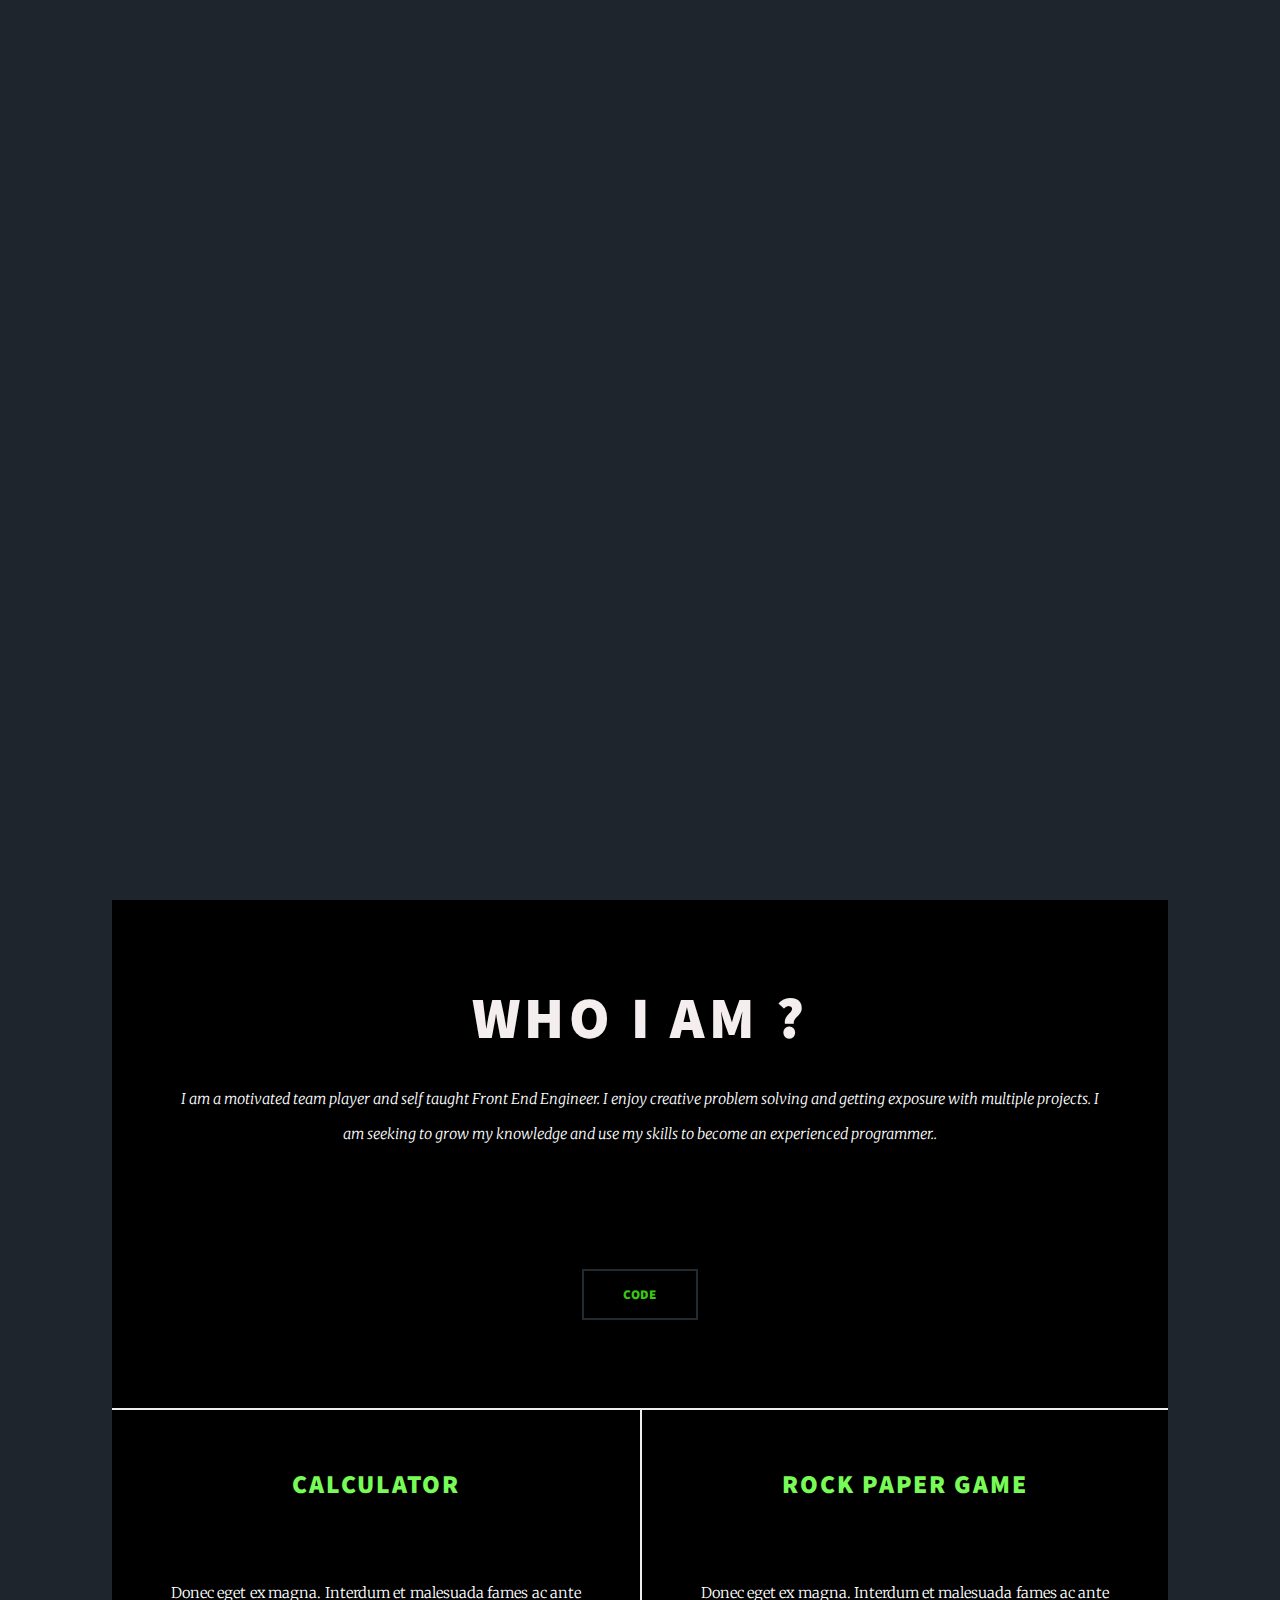
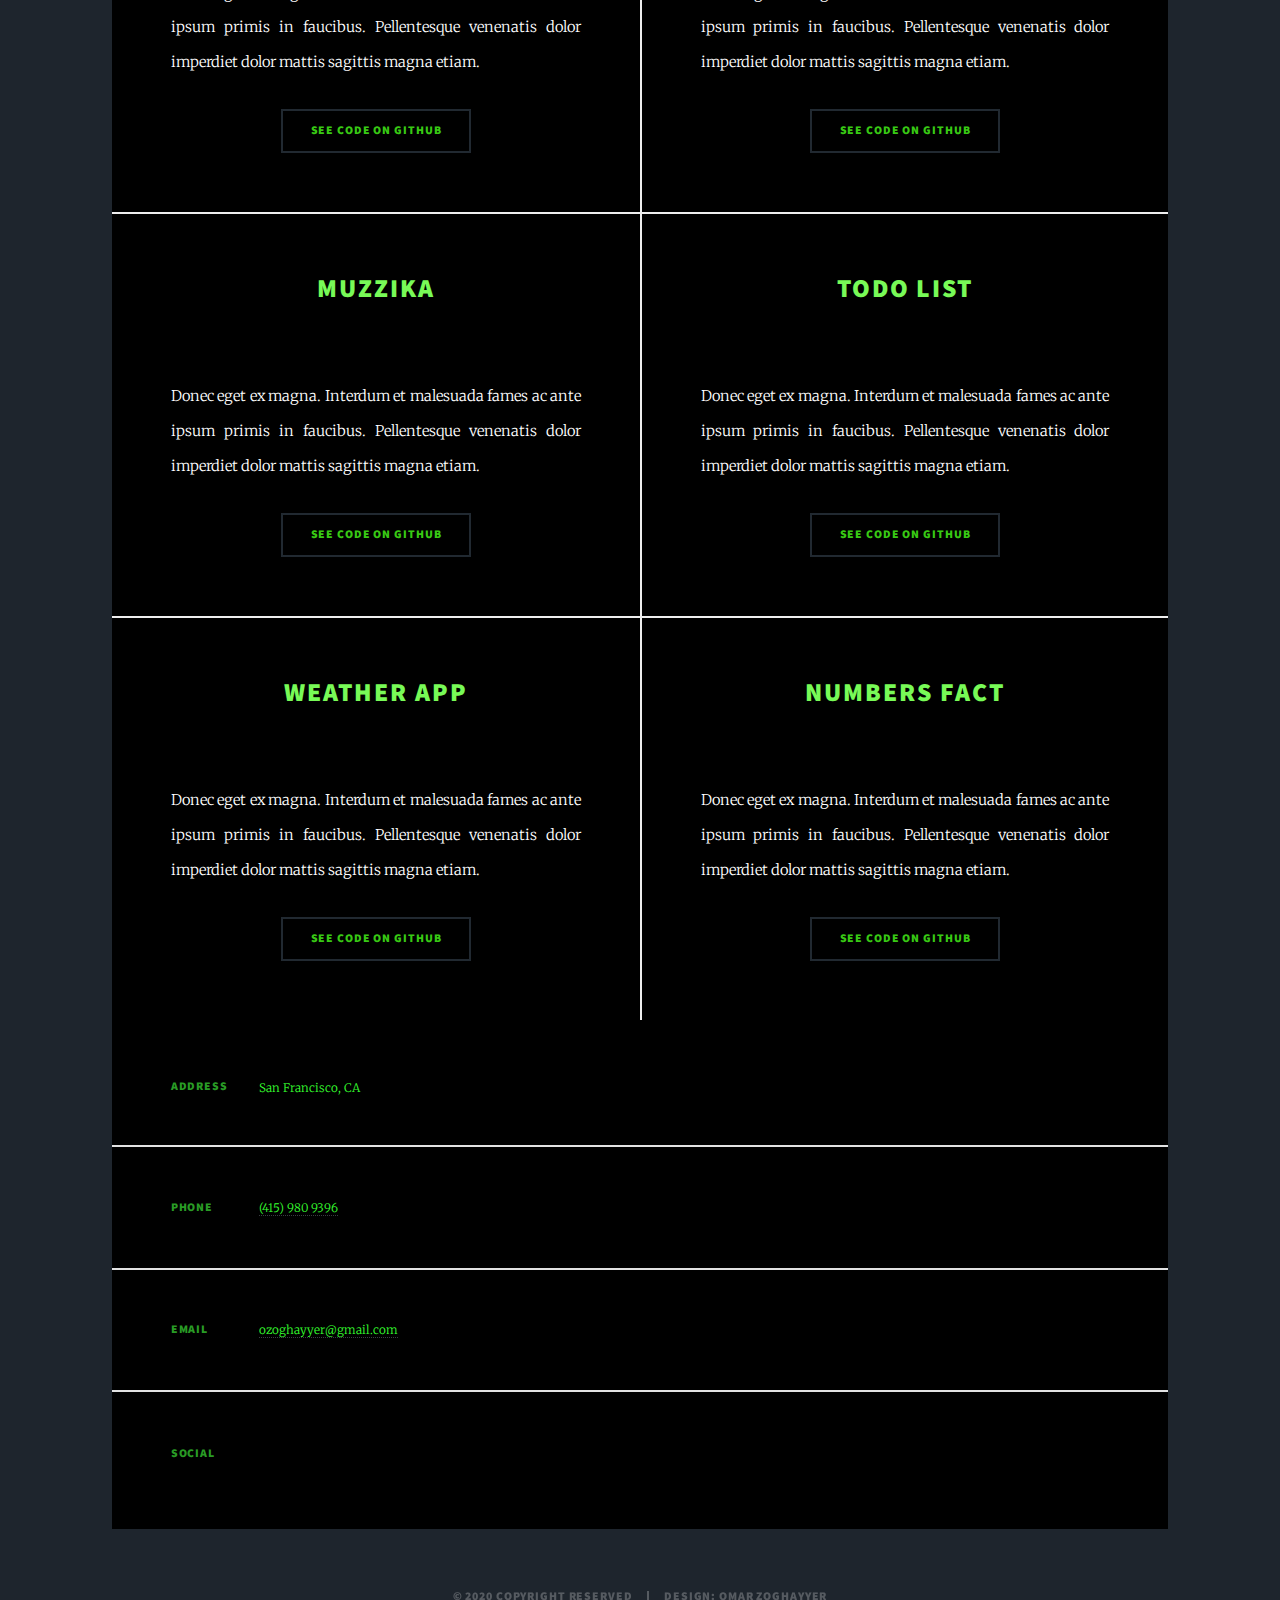
==== index.html @ c53616ee "added style to intro page" ====
<!DOCTYPE HTML>
<!--
	Massively by HTML5 UP
	html5up.net | @ajlkn
	Free for personal and commercial use under the CCA 3.0 license (html5up.net/license)
-->
<html>
	<head>
		<title> عمرالزغير | Omar Zoghayyer</title>
		<meta charset="utf-8" />
		<meta name="viewport" content="width=device-width, initial-scale=1, user-scalable=no" />
	    <link rel="icon" href="./images/algorithm.png">
		<link rel="stylesheet" href="assets/css/main.css" />
		<link rel="stylesheet" href="assets/css/header.css" />
		<noscript><link rel="stylesheet" href="assets/css/noscript.css" /></noscript>
	</head>
	<body class="is-preload">

		<!-- Wrapper -->
			<div id="wrapper" class="fade-in">

				<!-- Intro -->
					<div id="intro">
						<h1>OMAR<br /> ZOGHAYYER</h1>
						<code>
							<div>
							  <span id="blue">const</span>
							  <span id="orange">omar</span>:
							  <span id="orange">Array </span>&lt;
							  <span id="green">Ingredient</span>&gt;
							  <span id="blue">=</span> [
							</div>
							<div id="second">
							  <span id="red">ProblemSolver</span>,
							  <span id="red">Developer</span>,
							  <span id="red">React</span>,
							  <span id="red">Vue</span>,
							</div>
							<div id="third">
							  <span id="yellow">Food</span>,
							  <span id="yellow">Spices</span>, ...
							  <span id="red">new-technologies</span>,
							</div>
							<div>];</div>
						  </code>
						<!-- <p> Welcome to my portfolio</p> -->
						Scroll Down</p>
						<ul class="actions">
							<li><a href="#header" class="button icon solid solo fa-arrow-down scrolly">Continue</a></li>
						</ul>
					</div>

				<!-- Header -->
					<header id="header">
						<a href="/assets/resume.pdf" class="logo"><i class="fa fa-download"></i> Resume</a>
					</header>

				<!-- Nav -->
					<nav id="nav">
						<ul class="links">
							<li class="active"><a href="index.html">About Me</a></li>
							
						</ul>
						<ul class="icons">
							<li><a href="https://www.linkedin.com/in/omarjzoghayyer/" class="icon brands fa-linkedin"><span class="label">Instagram</span></a></li>
							<li><a href="https://github.com/omarzoghayyer" class="icon brands fa-github"><span class="label">GitHub</span></a></li>
							<li><a href="https://twitter.com/OHebron1" class="icon brands fa-twitter"><span class="label">Twitter</span></a></li>
						</ul>
					</nav>

				<!-- Main -->
					<div id="main">

						<!-- Featured Post -->
							<article class="post featured">
								<header class="major">
									<h2>Who I am ?</h2>
									<p>I am a motivated team player and self taught Front End Engineer. I enjoy creative problem solving and getting exposure with multiple projects. I am seeking to grow my knowledge and use my skills to become an experienced programmer..</p>
								</header>
								<a href="https://github.com/omarzoghayyer/coronavirus-map-api" class="image main"><img src="images/coronavirus-map.png" alt="" /></a>
								<ul class="actions special">
									<li><a href="https://github.com/omarzoghayyer/coronavirus-map-api" class="button large">Code</a></li>
								</ul>
							</article>

						<!-- Posts -->
							<section class="posts">
								<article>
									<header>
										<h2><a  class="title" href="https://github.com/omarzoghayyer/Calculator_Vue-cli">Calculator<br />
										</a></h2>
									</header>
									<a href="https://github.com/omarzoghayyer/Calculator_Vue-cli" class="image fit"><img src="images/calculator.png" alt="" /></a>
									<p>Donec eget ex magna. Interdum et malesuada fames ac ante ipsum primis in faucibus. Pellentesque venenatis dolor imperdiet dolor mattis sagittis magna etiam.</p>
									<ul class="actions special">
										<li><a href="https://github.com/omarzoghayyer/Calculator_Vue-cli" class="button">see code on github</a></li>
									</ul>
								</article>
								<article>
									<header>
										<h2><a class="title" href="https://github.com/omarzoghayyer/rock-paper-scissors"> Rock Paper Game<br />
											</a></h2>
									</header>
									<a href="https://github.com/omarzoghayyer/rock-paper-scissors" class="image fit"><img src="images/rock.png" alt="" /></a>
									<p>Donec eget ex magna. Interdum et malesuada fames ac ante ipsum primis in faucibus. Pellentesque venenatis dolor imperdiet dolor mattis sagittis magna etiam.</p>
									<ul class="actions special">
										<li><a href="https://github.com/omarzoghayyer/rock-paper-scissors" class="button">see code on github</a></li>
									</ul>
								</article>
								<article>
									<header>
										<h2><a class="title" href="https://github.com/omarzoghayyer/Muzzika">Muzzika<br />
										</a></h2>
									</header>
									<a href="https://github.com/omarzoghayyer/Muzzika" class="image fit"><img src="images/muzzika.png" alt="" /></a>
									<p>Donec eget ex magna. Interdum et malesuada fames ac ante ipsum primis in faucibus. Pellentesque venenatis dolor imperdiet dolor mattis sagittis magna etiam.</p>
									<ul class="actions special">
										<li><a href="https://github.com/omarzoghayyer/Muzzika" class="button">see code on github</a></li>
									</ul>
								</article>
								<article>
									<header>
										<h2><a  class="title" href="https://github.com/omarzoghayyer/to-do-List-react">Todo List<br />
										</a></h2>
									</header>
									<a href="https://github.com/omarzoghayyer/to-do-List-react" class="image fit"><img src="images/todo.png" alt="" /></a>
									<p>Donec eget ex magna. Interdum et malesuada fames ac ante ipsum primis in faucibus. Pellentesque venenatis dolor imperdiet dolor mattis sagittis magna etiam.</p>
									<ul class="actions special">
										<li><a href="https://github.com/omarzoghayyer/to-do-List-react" class="button">see code on github</a></li>
									</ul>
								</article>
								<article>
									<header>
										<h2><a  class="title" href="https://github.com/omarzoghayyer/weatherapp1">Weather App<br />
										</a></h2>
									</header>
									<a href="https://github.com/omarzoghayyer/weatherapp1" class="image fit"><img src="images/weather.png" alt="" /></a>
									<p>Donec eget ex magna. Interdum et malesuada fames ac ante ipsum primis in faucibus. Pellentesque venenatis dolor imperdiet dolor mattis sagittis magna etiam.</p>
									<ul class="actions special">
										<li><a href="https://github.com/omarzoghayyer/weatherapp1" class="button">see code on github</a></li>
									</ul>
								</article>
								<article>
									<header>
										<h2><a class="title" href="https://github.com/omarzoghayyer/NumberFacts-with-Fetch-Ajax">Numbers Fact<br />
										</a></h2>
									</header>
									<a href="https://github.com/omarzoghayyer/NumberFacts-with-Fetch-Ajax" class="image fit"><img src="images/number.png" alt="" /></a>
									<p>Donec eget ex magna. Interdum et malesuada fames ac ante ipsum primis in faucibus. Pellentesque venenatis dolor imperdiet dolor mattis sagittis magna etiam.</p>
									<ul class="actions special">
										<li><a href="https://github.com/omarzoghayyer/NumberFacts-with-Fetch-Ajax" class="button"> see code on github</a></li>
									</ul>
								</article>
							</section>

						

					</div>

				<!-- Footer -->
					<footer id="footer">
						
						<section class="split contact">
							<section class="alt">
								<h3>Address</h3>
								<p>San Francisco, CA</p>
							</section>
							<section>
								<h3>Phone</h3>
								<p><a href="#">(415) 980 9396</a></p>
							</section>
							<section >
								<h3>Email</h3>
								<p><a href="#">ozoghayyer@gmail.com</a></p>
							</section>
							<section>
								<h3>Social</h3>
								<ul class="icons alt">
									<li><a href="https://www.linkedin.com/in/omarjzoghayyer/" class="icon brands fa-linkedin"><span class="label">Instagram</span></a></li>
							<li><a href="https://github.com/omarzoghayyer" class="icon brands fa-github"><span class="label">GitHub</span></a></li>
							<li><a href="https://twitter.com/OHebron1" class="icon brands fa-twitter"><span class="label">Twitter</span></a></li>
								</ul>
							</section>
						</section>
					</footer>

				<!-- Copyright -->
					<div id="copyright">
						<ul><li>&copy; <year>2020</year> Copyright Reserved</li><li>Design: <a href="#header">Omar Zoghayyer</a></li></ul>
					</div>

			</div>

		<!-- Scripts -->
			<script src="assets/js/jquery.min.js"></script>
			<script src="assets/js/jquery.scrollex.min.js"></script>
			<script src="assets/js/jquery.scrolly.min.js"></script>
			<script src="assets/js/browser.min.js"></script>
			<script src="assets/js/breakpoints.min.js"></script>
			<script src="assets/js/util.js"></script>
			<script src="assets/js/main.js"></script>

	</body>
</html>
---- assets/css/main.css ----
@import url(fontawesome-all.min.css);
@import url("https://fonts.googleapis.com/css?family=Merriweather:300,700,300italic,700italic|Source+Sans+Pro:900");

/*
	Massively by HTML5 UP
	html5up.net | @ajlkn
	Free for personal and commercial use under the CCA 3.0 license (html5up.net/license)
*/

html, body, div, span, applet, object,
iframe, h1, h2, h3, h4, h5, h6, p, blockquote,
pre, a, abbr, acronym, address, big, cite,
code, del, dfn, em, img, ins, kbd, q, s, samp,
small, strike, strong, sub, sup, tt, var, b,
u, i, center, dl, dt, dd, ol, ul, li, fieldset,
form, label, legend, table, caption, tbody,
tfoot, thead, tr, th, td, article, aside,
canvas, details, embed, figure, figcaption,
footer, header, hgroup, menu, nav, output, ruby,
section, summary, time, mark, audio, video {
	margin: 0;
	padding: 0;
	border: 0;
	font-size: 100%;
	font: inherit;
	vertical-align: baseline;}

article, aside, details, figcaption, figure,
footer, header, hgroup, menu, nav, section {
	display: block;}

body {
	line-height: 1;
}

ol, ul {
	list-style: none;
}

blockquote, q {
	quotes: none;
}

	blockquote:before, blockquote:after, q:before, q:after {
		content: '';
		content: none;
	}

table {
	border-collapse: collapse;
	border-spacing: 0;
}


body {
	-webkit-text-size-adjust: none;
}

mark {
	background-color: transparent;
	color: inherit;
}

input::-moz-focus-inner {
	border: 0;
	padding: 0;
}

input, select, textarea {
	-moz-appearance: none;
	-webkit-appearance: none;
	-ms-appearance: none;
	appearance: none;
}

/* Basic */

	@-ms-viewport {
		width: device-width;
	}

	body {
		-ms-overflow-style: scrollbar;
	}

	@media screen and (max-width: 480px) {

		html, body {
			min-width: 320px;
		}

	}

	html {
		box-sizing: border-box;
	}

	*, *:before, *:after {
		box-sizing: inherit;
	}

	body {
		background-color: #1e252d;
	}

		body.is-preload *, body.is-preload *:before, body.is-preload *:after {
			-moz-animation: none !important;
			-webkit-animation: none !important;
			-ms-animation: none !important;
			animation: none !important;
			-moz-transition: none !important;
			-webkit-transition: none !important;
			-ms-transition: none !important;
			transition: none !important;
		}

/* Type */

	html {
		font-size: 16pt;
	}

		@media screen and (max-width: 1680px) {

			html {
				font-size: 12pt;
			}

		}

		@media screen and (max-width: 1280px) {

			html {
				font-size: 11pt;
			}

		}

		@media screen and (max-width: 360px) {

			html {
				font-size: 10pt;
			}

		}

	body {
		color: #0a0a0a;
	}

	body, input, select, textarea {
		font-family: "Merriweather", Georgia, serif;
		font-weight: 300;
		font-size: 1rem;
		line-height: 2.375;
	}

	a {
		-moz-transition: color 0.2s ease-in-out, background-color 0.2s ease-in-out, border-color 0.2s ease-in-out, box-shadow 0.2s ease-in-out;
		-webkit-transition: color 0.2s ease-in-out, background-color 0.2s ease-in-out, border-color 0.2s ease-in-out, box-shadow 0.2s ease-in-out;
		-ms-transition: color 0.2s ease-in-out, background-color 0.2s ease-in-out, border-color 0.2s ease-in-out, box-shadow 0.2s ease-in-out;
		transition: color 0.2s ease-in-out, background-color 0.2s ease-in-out, border-color 0.2s ease-in-out, box-shadow 0.2s ease-in-out;
		border-bottom: dotted 1px;
		text-decoration: none;
	}

		a:hover {
			border-bottom-color: transparent;
		}

	strong, b {
		font-weight: 600;
	}

	em, i {
		font-style: italic;
	}

	p {
		text-align: justify;
		margin: 0 0 2rem 0;
	}

	h1, h2, h3, h4, h5, h6 {
		font-family: "Source Sans Pro", Helvetica, sans-serif;
		font-weight: 900;
		line-height: 1.5;
		letter-spacing: 0.075em;
		text-transform: uppercase;
		margin: 0 0 1rem 0;
	}

		h1 a, h2 a, h3 a, h4 a, h5 a, h6 a {
			border-bottom: 0;
			color: inherit;
			text-decoration: none;
		}

	h1 {
		font-size: 4rem;
		line-height: 1.1;
		margin: 0 0 2rem 0;
	
	}

	h2 {
		font-size: 1.75rem;
		line-height: 1.3;
		margin: 0 0 1.5rem 0;
	}

	h3 {
		font-size: 1.25rem;
		margin: 0 0 1.5rem 0;
	}

	h4 {
		font-size: 1rem;
	}

	h5 {
		font-size: 0.9rem;
	}

	h6 {
		font-size: 0.8rem;
	}

	sub {
		font-size: 0.8rem;
		position: relative;
		top: 0.5rem;
	}

	sup {
		font-size: 0.8rem;
		position: relative;
		top: -0.5rem;
	}

	blockquote {
		border-left: solid 4px;
		font-style: italic;
		margin: 0 0 2rem 0;
		padding: 0.5rem 0 0.5rem 2rem;
	}

	code {
		border: solid 2px;
		font-family: "Courier New", monospace;
		font-size: 0.9rem;
		margin: 0 0.25rem;
		padding: 0.25rem 0.65rem;
	}

	pre {
		-webkit-overflow-scrolling: touch;
		font-family: "Courier New", monospace;
		font-size: 0.9rem;
		margin: 0 0 2rem 0;
	}

		pre code {
			display: block;
			line-height: 1.75;
			padding: 1rem 1.5rem;
			overflow-x: auto;
		}

	hr {
		border: 0;
		border-bottom: solid 2px;
		margin: 3rem 0;
	}

		hr.major {
			margin: 5rem 0;
		}

	.align-left {
		text-align: left;
	}

	.align-center {
		text-align: center;
	}

	.align-right {
		text-align: right;
	}

	input, select, textarea {
		color: #212931;
	}

	a {
		color: #212931;
		border-bottom-color: rgba(33, 41, 49, 0.5);
	}

		a:hover {
			border-bottom-color: transparent;
			color: #3cef18 !important;
		}

	strong, b {
		color: #212931;
	}

	h1, h2, h3, h4, h5, h6 {
		color: #212931;
	}

	blockquote {
		border-left-color: #745f5f;
	}

	code {
		background: rgba(220, 220, 220, 0.25);
		border-color: #eeeeee;
	}

	hr {
		border-bottom-color: #1f1c1c;
	}

/* Row */

	.row {
		display: flex;
		flex-wrap: wrap;
		box-sizing: border-box;
		align-items: stretch;
	}

		.row > * {
			box-sizing: border-box;
		}

		.row.gtr-uniform > * > :last-child {
			margin-bottom: 0;
		}

		.row.aln-left {
			justify-content: flex-start;
		}

		.row.aln-center {
			justify-content: center;
		}

		.row.aln-right {
			justify-content: flex-end;
		}

		.row.aln-top {
			align-items: flex-start;
		}

		.row.aln-middle {
			align-items: center;
		}

		.row.aln-bottom {
			align-items: flex-end;
		}

		.row > .imp {
			order: -1;
		}

		.row > .col-1 {
			width: 8.33333%;
		}

		.row > .off-1 {
			margin-left: 8.33333%;
		}

		.row > .col-2 {
			width: 16.66667%;
		}

		.row > .off-2 {
			margin-left: 16.66667%;
		}

		.row > .col-3 {
			width: 25%;
		}

		.row > .off-3 {
			margin-left: 25%;
		}

		.row > .col-4 {
			width: 33.33333%;
		}

		.row > .off-4 {
			margin-left: 33.33333%;
		}

		.row > .col-5 {
			width: 41.66667%;
		}

		.row > .off-5 {
			margin-left: 41.66667%;
		}

		.row > .col-6 {
			width: 50%;
		}

		.row > .off-6 {
			margin-left: 50%;
		}

		.row > .col-7 {
			width: 58.33333%;
		}

		.row > .off-7 {
			margin-left: 58.33333%;
		}

		.row > .col-8 {
			width: 66.66667%;
		}

		.row > .off-8 {
			margin-left: 66.66667%;
		}

		.row > .col-9 {
			width: 75%;
		}

		.row > .off-9 {
			margin-left: 75%;
		}

		.row > .col-10 {
			width: 83.33333%;
		}

		.row > .off-10 {
			margin-left: 83.33333%;
		}

		.row > .col-11 {
			width: 91.66667%;
		}

		.row > .off-11 {
			margin-left: 91.66667%;
		}

		.row > .col-12 {
			width: 100%;
		}

		.row > .off-12 {
			margin-left: 100%;
		}

		.row.gtr-0 {
			margin-top: 0;
			margin-left: 0rem;
		}

			.row.gtr-0 > * {
				padding: 0 0 0 0rem;
			}

			.row.gtr-0.gtr-uniform {
				margin-top: 0rem;
			}

				.row.gtr-0.gtr-uniform > * {
					padding-top: 0rem;
				}

		.row.gtr-25 {
			margin-top: 0;
			margin-left: -0.375rem;
		}

			.row.gtr-25 > * {
				padding: 0 0 0 0.375rem;
			}

			.row.gtr-25.gtr-uniform {
				margin-top: -0.375rem;
			}

				.row.gtr-25.gtr-uniform > * {
					padding-top: 0.375rem;
				}

		.row.gtr-50 {
			margin-top: 0;
			margin-left: -0.75rem;
		}

			.row.gtr-50 > * {
				padding: 0 0 0 0.75rem;
			}

			.row.gtr-50.gtr-uniform {
				margin-top: -0.75rem;
			}

				.row.gtr-50.gtr-uniform > * {
					padding-top: 0.75rem;
				}

		.row {
			margin-top: 0;
			margin-left: -1.5rem;
		}

			.row > * {
				padding: 0 0 0 1.5rem;
			}

			.row.gtr-uniform {
				margin-top: -1.5rem;
			}

				.row.gtr-uniform > * {
					padding-top: 1.5rem;
				}

		.row.gtr-150 {
			margin-top: 0;
			margin-left: -2.25rem;
		}

			.row.gtr-150 > * {
				padding: 0 0 0 2.25rem;
			}

			.row.gtr-150.gtr-uniform {
				margin-top: -2.25rem;
			}

				.row.gtr-150.gtr-uniform > * {
					padding-top: 2.25rem;
				}

		.row.gtr-200 {
			margin-top: 0;
			margin-left: -3rem;
		}

			.row.gtr-200 > * {
				padding: 0 0 0 3rem;
			}

			.row.gtr-200.gtr-uniform {
				margin-top: -3rem;
			}

				.row.gtr-200.gtr-uniform > * {
					padding-top: 3rem;
				}

		@media screen and (max-width: 1680px) {

			.row {
				display: flex;
				flex-wrap: wrap;
				box-sizing: border-box;
				align-items: stretch;
			}

				.row > * {
					box-sizing: border-box;
				}

				.row.gtr-uniform > * > :last-child {
					margin-bottom: 0;
				}

				.row.aln-left {
					justify-content: flex-start;
				}

				.row.aln-center {
					justify-content: center;
				}

				.row.aln-right {
					justify-content: flex-end;
				}

				.row.aln-top {
					align-items: flex-start;
				}

				.row.aln-middle {
					align-items: center;
				}

				.row.aln-bottom {
					align-items: flex-end;
				}

				.row > .imp-xlarge {
					order: -1;
				}

				.row > .col-1-xlarge {
					width: 8.33333%;
				}

				.row > .off-1-xlarge {
					margin-left: 8.33333%;
				}

				.row > .col-2-xlarge {
					width: 16.66667%;
				}

				.row > .off-2-xlarge {
					margin-left: 16.66667%;
				}

				.row > .col-3-xlarge {
					width: 25%;
				}

				.row > .off-3-xlarge {
					margin-left: 25%;
				}

				.row > .col-4-xlarge {
					width: 33.33333%;
				}

				.row > .off-4-xlarge {
					margin-left: 33.33333%;
				}

				.row > .col-5-xlarge {
					width: 41.66667%;
				}

				.row > .off-5-xlarge {
					margin-left: 41.66667%;
				}

				.row > .col-6-xlarge {
					width: 50%;
				}

				.row > .off-6-xlarge {
					margin-left: 50%;
				}

				.row > .col-7-xlarge {
					width: 58.33333%;
				}

				.row > .off-7-xlarge {
					margin-left: 58.33333%;
				}

				.row > .col-8-xlarge {
					width: 66.66667%;
				}

				.row > .off-8-xlarge {
					margin-left: 66.66667%;
				}

				.row > .col-9-xlarge {
					width: 75%;
				}

				.row > .off-9-xlarge {
					margin-left: 75%;
				}

				.row > .col-10-xlarge {
					width: 83.33333%;
				}

				.row > .off-10-xlarge {
					margin-left: 83.33333%;
				}

				.row > .col-11-xlarge {
					width: 91.66667%;
				}

				.row > .off-11-xlarge {
					margin-left: 91.66667%;
				}

				.row > .col-12-xlarge {
					width: 100%;
				}

				.row > .off-12-xlarge {
					margin-left: 100%;
				}

				.row.gtr-0 {
					margin-top: 0;
					margin-left: 0rem;
				}

					.row.gtr-0 > * {
						padding: 0 0 0 0rem;
					}

					.row.gtr-0.gtr-uniform {
						margin-top: 0rem;
					}

						.row.gtr-0.gtr-uniform > * {
							padding-top: 0rem;
						}

				.row.gtr-25 {
					margin-top: 0;
					margin-left: -0.375rem;
				}

					.row.gtr-25 > * {
						padding: 0 0 0 0.375rem;
					}

					.row.gtr-25.gtr-uniform {
						margin-top: -0.375rem;
					}

						.row.gtr-25.gtr-uniform > * {
							padding-top: 0.375rem;
						}

				.row.gtr-50 {
					margin-top: 0;
					margin-left: -0.75rem;
				}

					.row.gtr-50 > * {
						padding: 0 0 0 0.75rem;
					}

					.row.gtr-50.gtr-uniform {
						margin-top: -0.75rem;
					}

						.row.gtr-50.gtr-uniform > * {
							padding-top: 0.75rem;
						}

				.row {
					margin-top: 0;
					margin-left: -1.5rem;
				}

					.row > * {
						padding: 0 0 0 1.5rem;
					}

					.row.gtr-uniform {
						margin-top: -1.5rem;
					}

						.row.gtr-uniform > * {
							padding-top: 1.5rem;
						}

				.row.gtr-150 {
					margin-top: 0;
					margin-left: -2.25rem;
				}

					.row.gtr-150 > * {
						padding: 0 0 0 2.25rem;
					}

					.row.gtr-150.gtr-uniform {
						margin-top: -2.25rem;
					}

						.row.gtr-150.gtr-uniform > * {
							padding-top: 2.25rem;
						}

				.row.gtr-200 {
					margin-top: 0;
					margin-left: -3rem;
				}

					.row.gtr-200 > * {
						padding: 0 0 0 3rem;
					}

					.row.gtr-200.gtr-uniform {
						margin-top: -3rem;
					}

						.row.gtr-200.gtr-uniform > * {
							padding-top: 3rem;
						}

		}

		@media screen and (max-width: 1280px) {

			.row {
				display: flex;
				flex-wrap: wrap;
				box-sizing: border-box;
				align-items: stretch;
			}

				.row > * {
					box-sizing: border-box;
				}

				.row.gtr-uniform > * > :last-child {
					margin-bottom: 0;
				}

				.row.aln-left {
					justify-content: flex-start;
				}

				.row.aln-center {
					justify-content: center;
				}

				.row.aln-right {
					justify-content: flex-end;
				}

				.row.aln-top {
					align-items: flex-start;
				}

				.row.aln-middle {
					align-items: center;
				}

				.row.aln-bottom {
					align-items: flex-end;
				}

				.row > .imp-large {
					order: -1;
				}

				.row > .col-1-large {
					width: 8.33333%;
				}

				.row > .off-1-large {
					margin-left: 8.33333%;
				}

				.row > .col-2-large {
					width: 16.66667%;
				}

				.row > .off-2-large {
					margin-left: 16.66667%;
				}

				.row > .col-3-large {
					width: 25%;
				}

				.row > .off-3-large {
					margin-left: 25%;
				}

				.row > .col-4-large {
					width: 33.33333%;
				}

				.row > .off-4-large {
					margin-left: 33.33333%;
				}

				.row > .col-5-large {
					width: 41.66667%;
				}

				.row > .off-5-large {
					margin-left: 41.66667%;
				}

				.row > .col-6-large {
					width: 50%;
				}

				.row > .off-6-large {
					margin-left: 50%;
				}

				.row > .col-7-large {
					width: 58.33333%;
				}

				.row > .off-7-large {
					margin-left: 58.33333%;
				}

				.row > .col-8-large {
					width: 66.66667%;
				}

				.row > .off-8-large {
					margin-left: 66.66667%;
				}

				.row > .col-9-large {
					width: 75%;
				}

				.row > .off-9-large {
					margin-left: 75%;
				}

				.row > .col-10-large {
					width: 83.33333%;
				}

				.row > .off-10-large {
					margin-left: 83.33333%;
				}

				.row > .col-11-large {
					width: 91.66667%;
				}

				.row > .off-11-large {
					margin-left: 91.66667%;
				}

				.row > .col-12-large {
					width: 100%;
				}

				.row > .off-12-large {
					margin-left: 100%;
				}

				.row.gtr-0 {
					margin-top: 0;
					margin-left: 0rem;
				}

					.row.gtr-0 > * {
						padding: 0 0 0 0rem;
					}

					.row.gtr-0.gtr-uniform {
						margin-top: 0rem;
					}

						.row.gtr-0.gtr-uniform > * {
							padding-top: 0rem;
						}

				.row.gtr-25 {
					margin-top: 0;
					margin-left: -0.375rem;
				}

					.row.gtr-25 > * {
						padding: 0 0 0 0.375rem;
					}

					.row.gtr-25.gtr-uniform {
						margin-top: -0.375rem;
					}

						.row.gtr-25.gtr-uniform > * {
							padding-top: 0.375rem;
						}

				.row.gtr-50 {
					margin-top: 0;
					margin-left: -0.75rem;
				}

					.row.gtr-50 > * {
						padding: 0 0 0 0.75rem;
					}

					.row.gtr-50.gtr-uniform {
						margin-top: -0.75rem;
					}

						.row.gtr-50.gtr-uniform > * {
							padding-top: 0.75rem;
						}

				.row {
					margin-top: 0;
					margin-left: -1.5rem;
				}

					.row > * {
						padding: 0 0 0 1.5rem;
					}

					.row.gtr-uniform {
						margin-top: -1.5rem;
					}

						.row.gtr-uniform > * {
							padding-top: 1.5rem;
						}

				.row.gtr-150 {
					margin-top: 0;
					margin-left: -2.25rem;
				}

					.row.gtr-150 > * {
						padding: 0 0 0 2.25rem;
					}

					.row.gtr-150.gtr-uniform {
						margin-top: -2.25rem;
					}

						.row.gtr-150.gtr-uniform > * {
							padding-top: 2.25rem;
						}

				.row.gtr-200 {
					margin-top: 0;
					margin-left: -3rem;
				}

					.row.gtr-200 > * {
						padding: 0 0 0 3rem;
					}

					.row.gtr-200.gtr-uniform {
						margin-top: -3rem;
					}

						.row.gtr-200.gtr-uniform > * {
							padding-top: 3rem;
						}

		}

		@media screen and (max-width: 980px) {

			.row {
				display: flex;
				flex-wrap: wrap;
				box-sizing: border-box;
				align-items: stretch;
			}

				.row > * {
					box-sizing: border-box;
				}

				.row.gtr-uniform > * > :last-child {
					margin-bottom: 0;
				}

				.row.aln-left {
					justify-content: flex-start;
				}

				.row.aln-center {
					justify-content: center;
				}

				.row.aln-right {
					justify-content: flex-end;
				}

				.row.aln-top {
					align-items: flex-start;
				}

				.row.aln-middle {
					align-items: center;
				}

				.row.aln-bottom {
					align-items: flex-end;
				}

				.row > .imp-medium {
					order: -1;
				}

				.row > .col-1-medium {
					width: 8.33333%;
				}

				.row > .off-1-medium {
					margin-left: 8.33333%;
				}

				.row > .col-2-medium {
					width: 16.66667%;
				}

				.row > .off-2-medium {
					margin-left: 16.66667%;
				}

				.row > .col-3-medium {
					width: 25%;
				}

				.row > .off-3-medium {
					margin-left: 25%;
				}

				.row > .col-4-medium {
					width: 33.33333%;
				}

				.row > .off-4-medium {
					margin-left: 33.33333%;
				}

				.row > .col-5-medium {
					width: 41.66667%;
				}

				.row > .off-5-medium {
					margin-left: 41.66667%;
				}

				.row > .col-6-medium {
					width: 50%;
				}

				.row > .off-6-medium {
					margin-left: 50%;
				}

				.row > .col-7-medium {
					width: 58.33333%;
				}

				.row > .off-7-medium {
					margin-left: 58.33333%;
				}

				.row > .col-8-medium {
					width: 66.66667%;
				}

				.row > .off-8-medium {
					margin-left: 66.66667%;
				}

				.row > .col-9-medium {
					width: 75%;
				}

				.row > .off-9-medium {
					margin-left: 75%;
				}

				.row > .col-10-medium {
					width: 83.33333%;
				}

				.row > .off-10-medium {
					margin-left: 83.33333%;
				}

				.row > .col-11-medium {
					width: 91.66667%;
				}

				.row > .off-11-medium {
					margin-left: 91.66667%;
				}

				.row > .col-12-medium {
					width: 100%;
				}

				.row > .off-12-medium {
					margin-left: 100%;
				}

				.row.gtr-0 {
					margin-top: 0;
					margin-left: 0rem;
				}

					.row.gtr-0 > * {
						padding: 0 0 0 0rem;
					}

					.row.gtr-0.gtr-uniform {
						margin-top: 0rem;
					}

						.row.gtr-0.gtr-uniform > * {
							padding-top: 0rem;
						}

				.row.gtr-25 {
					margin-top: 0;
					margin-left: -0.375rem;
				}

					.row.gtr-25 > * {
						padding: 0 0 0 0.375rem;
					}

					.row.gtr-25.gtr-uniform {
						margin-top: -0.375rem;
					}

						.row.gtr-25.gtr-uniform > * {
							padding-top: 0.375rem;
						}

				.row.gtr-50 {
					margin-top: 0;
					margin-left: -0.75rem;
				}

					.row.gtr-50 > * {
						padding: 0 0 0 0.75rem;
					}

					.row.gtr-50.gtr-uniform {
						margin-top: -0.75rem;
					}

						.row.gtr-50.gtr-uniform > * {
							padding-top: 0.75rem;
						}

				.row {
					margin-top: 0;
					margin-left: -1.5rem;
				}

					.row > * {
						padding: 0 0 0 1.5rem;
					}

					.row.gtr-uniform {
						margin-top: -1.5rem;
					}

						.row.gtr-uniform > * {
							padding-top: 1.5rem;
						}

				.row.gtr-150 {
					margin-top: 0;
					margin-left: -2.25rem;
				}

					.row.gtr-150 > * {
						padding: 0 0 0 2.25rem;
					}

					.row.gtr-150.gtr-uniform {
						margin-top: -2.25rem;
					}

						.row.gtr-150.gtr-uniform > * {
							padding-top: 2.25rem;
						}

				.row.gtr-200 {
					margin-top: 0;
					margin-left: -3rem;
				}

					.row.gtr-200 > * {
						padding: 0 0 0 3rem;
					}

					.row.gtr-200.gtr-uniform {
						margin-top: -3rem;
					}

						.row.gtr-200.gtr-uniform > * {
							padding-top: 3rem;
						}

		}

		@media screen and (max-width: 736px) {

			.row {
				display: flex;
				flex-wrap: wrap;
				box-sizing: border-box;
				align-items: stretch;
			}

				.row > * {
					box-sizing: border-box;
				}

				.row.gtr-uniform > * > :last-child {
					margin-bottom: 0;
				}

				.row.aln-left {
					justify-content: flex-start;
				}

				.row.aln-center {
					justify-content: center;
				}

				.row.aln-right {
					justify-content: flex-end;
				}

				.row.aln-top {
					align-items: flex-start;
				}

				.row.aln-middle {
					align-items: center;
				}

				.row.aln-bottom {
					align-items: flex-end;
				}

				.row > .imp-small {
					order: -1;
				}

				.row > .col-1-small {
					width: 8.33333%;
				}

				.row > .off-1-small {
					margin-left: 8.33333%;
				}

				.row > .col-2-small {
					width: 16.66667%;
				}

				.row > .off-2-small {
					margin-left: 16.66667%;
				}

				.row > .col-3-small {
					width: 25%;
				}

				.row > .off-3-small {
					margin-left: 25%;
				}

				.row > .col-4-small {
					width: 33.33333%;
				}

				.row > .off-4-small {
					margin-left: 33.33333%;
				}

				.row > .col-5-small {
					width: 41.66667%;
				}

				.row > .off-5-small {
					margin-left: 41.66667%;
				}

				.row > .col-6-small {
					width: 50%;
				}

				.row > .off-6-small {
					margin-left: 50%;
				}

				.row > .col-7-small {
					width: 58.33333%;
				}

				.row > .off-7-small {
					margin-left: 58.33333%;
				}

				.row > .col-8-small {
					width: 66.66667%;
				}

				.row > .off-8-small {
					margin-left: 66.66667%;
				}

				.row > .col-9-small {
					width: 75%;
				}

				.row > .off-9-small {
					margin-left: 75%;
				}

				.row > .col-10-small {
					width: 83.33333%;
				}

				.row > .off-10-small {
					margin-left: 83.33333%;
				}

				.row > .col-11-small {
					width: 91.66667%;
				}

				.row > .off-11-small {
					margin-left: 91.66667%;
				}

				.row > .col-12-small {
					width: 100%;
				}

				.row > .off-12-small {
					margin-left: 100%;
				}

				.row.gtr-0 {
					margin-top: 0;
					margin-left: 0rem;
				}

					.row.gtr-0 > * {
						padding: 0 0 0 0rem;
					}

					.row.gtr-0.gtr-uniform {
						margin-top: 0rem;
					}

						.row.gtr-0.gtr-uniform > * {
							padding-top: 0rem;
						}

				.row.gtr-25 {
					margin-top: 0;
					margin-left: -0.375rem;
				}

					.row.gtr-25 > * {
						padding: 0 0 0 0.375rem;
					}

					.row.gtr-25.gtr-uniform {
						margin-top: -0.375rem;
					}

						.row.gtr-25.gtr-uniform > * {
							padding-top: 0.375rem;
						}

				.row.gtr-50 {
					margin-top: 0;
					margin-left: -0.75rem;
				}

					.row.gtr-50 > * {
						padding: 0 0 0 0.75rem;
					}

					.row.gtr-50.gtr-uniform {
						margin-top: -0.75rem;
					}

						.row.gtr-50.gtr-uniform > * {
							padding-top: 0.75rem;
						}

				.row {
					margin-top: 0;
					margin-left: -1.5rem;
				}

					.row > * {
						padding: 0 0 0 1.5rem;
					}

					.row.gtr-uniform {
						margin-top: -1.5rem;
					}

						.row.gtr-uniform > * {
							padding-top: 1.5rem;
						}

				.row.gtr-150 {
					margin-top: 0;
					margin-left: -2.25rem;
				}

					.row.gtr-150 > * {
						padding: 0 0 0 2.25rem;
					}

					.row.gtr-150.gtr-uniform {
						margin-top: -2.25rem;
					}

						.row.gtr-150.gtr-uniform > * {
							padding-top: 2.25rem;
						}

				.row.gtr-200 {
					margin-top: 0;
					margin-left: -3rem;
				}

					.row.gtr-200 > * {
						padding: 0 0 0 3rem;
					}

					.row.gtr-200.gtr-uniform {
						margin-top: -3rem;
					}

						.row.gtr-200.gtr-uniform > * {
							padding-top: 3rem;
						}

		}

		@media screen and (max-width: 480px) {

			.row {
				display: flex;
				flex-wrap: wrap;
				box-sizing: border-box;
				align-items: stretch;
			}

				.row > * {
					box-sizing: border-box;
				}

				.row.gtr-uniform > * > :last-child {
					margin-bottom: 0;
				}

				.row.aln-left {
					justify-content: flex-start;
				}

				.row.aln-center {
					justify-content: center;
				}

				.row.aln-right {
					justify-content: flex-end;
				}

				.row.aln-top {
					align-items: flex-start;
				}

				.row.aln-middle {
					align-items: center;
				}

				.row.aln-bottom {
					align-items: flex-end;
				}

				.row > .imp-xsmall {
					order: -1;
				}

				.row > .col-1-xsmall {
					width: 8.33333%;
				}

				.row > .off-1-xsmall {
					margin-left: 8.33333%;
				}

				.row > .col-2-xsmall {
					width: 16.66667%;
				}

				.row > .off-2-xsmall {
					margin-left: 16.66667%;
				}

				.row > .col-3-xsmall {
					width: 25%;
				}

				.row > .off-3-xsmall {
					margin-left: 25%;
				}

				.row > .col-4-xsmall {
					width: 33.33333%;
				}

				.row > .off-4-xsmall {
					margin-left: 33.33333%;
				}

				.row > .col-5-xsmall {
					width: 41.66667%;
				}

				.row > .off-5-xsmall {
					margin-left: 41.66667%;
				}

				.row > .col-6-xsmall {
					width: 50%;
				}

				.row > .off-6-xsmall {
					margin-left: 50%;
				}

				.row > .col-7-xsmall {
					width: 58.33333%;
				}

				.row > .off-7-xsmall {
					margin-left: 58.33333%;
				}

				.row > .col-8-xsmall {
					width: 66.66667%;
				}

				.row > .off-8-xsmall {
					margin-left: 66.66667%;
				}

				.row > .col-9-xsmall {
					width: 75%;
				}

				.row > .off-9-xsmall {
					margin-left: 75%;
				}

				.row > .col-10-xsmall {
					width: 83.33333%;
				}

				.row > .off-10-xsmall {
					margin-left: 83.33333%;
				}

				.row > .col-11-xsmall {
					width: 91.66667%;
				}

				.row > .off-11-xsmall {
					margin-left: 91.66667%;
				}

				.row > .col-12-xsmall {
					width: 100%;
				}

				.row > .off-12-xsmall {
					margin-left: 100%;
				}

				.row.gtr-0 {
					margin-top: 0;
					margin-left: 0rem;
				}

					.row.gtr-0 > * {
						padding: 0 0 0 0rem;
					}

					.row.gtr-0.gtr-uniform {
						margin-top: 0rem;
					}

						.row.gtr-0.gtr-uniform > * {
							padding-top: 0rem;
						}

				.row.gtr-25 {
					margin-top: 0;
					margin-left: -0.375rem;
				}

					.row.gtr-25 > * {
						padding: 0 0 0 0.375rem;
					}

					.row.gtr-25.gtr-uniform {
						margin-top: -0.375rem;
					}

						.row.gtr-25.gtr-uniform > * {
							padding-top: 0.375rem;
						}

				.row.gtr-50 {
					margin-top: 0;
					margin-left: -0.75rem;
				}

					.row.gtr-50 > * {
						padding: 0 0 0 0.75rem;
					}

					.row.gtr-50.gtr-uniform {
						margin-top: -0.75rem;
					}

						.row.gtr-50.gtr-uniform > * {
							padding-top: 0.75rem;
						}

				.row {
					margin-top: 0;
					margin-left: -1.5rem;
				}

					.row > * {
						padding: 0 0 0 1.5rem;
					}

					.row.gtr-uniform {
						margin-top: -1.5rem;
					}

						.row.gtr-uniform > * {
							padding-top: 1.5rem;
						}

				.row.gtr-150 {
					margin-top: 0;
					margin-left: -2.25rem;
				}

					.row.gtr-150 > * {
						padding: 0 0 0 2.25rem;
					}

					.row.gtr-150.gtr-uniform {
						margin-top: -2.25rem;
					}

						.row.gtr-150.gtr-uniform > * {
							padding-top: 2.25rem;
						}

				.row.gtr-200 {
					margin-top: 0;
					margin-left: -3rem;
				}

					.row.gtr-200 > * {
						padding: 0 0 0 3rem;
					}

					.row.gtr-200.gtr-uniform {
						margin-top: -3rem;
					}

						.row.gtr-200.gtr-uniform > * {
							padding-top: 3rem;
						}

		}

		@media screen and (max-width: 360px) {

			.row {
				display: flex;
				flex-wrap: wrap;
				box-sizing: border-box;
				align-items: stretch;
			}

				.row > * {
					box-sizing: border-box;
				}

				.row.gtr-uniform > * > :last-child {
					margin-bottom: 0;
				}

				.row.aln-left {
					justify-content: flex-start;
				}

				.row.aln-center {
					justify-content: center;
				}

				.row.aln-right {
					justify-content: flex-end;
				}

				.row.aln-top {
					align-items: flex-start;
				}

				.row.aln-middle {
					align-items: center;
				}

				.row.aln-bottom {
					align-items: flex-end;
				}

				.row > .imp-xxsmall {
					order: -1;
				}

				.row > .col-1-xxsmall {
					width: 8.33333%;
				}

				.row > .off-1-xxsmall {
					margin-left: 8.33333%;
				}

				.row > .col-2-xxsmall {
					width: 16.66667%;
				}

				.row > .off-2-xxsmall {
					margin-left: 16.66667%;
				}

				.row > .col-3-xxsmall {
					width: 25%;
				}

				.row > .off-3-xxsmall {
					margin-left: 25%;
				}

				.row > .col-4-xxsmall {
					width: 33.33333%;
				}

				.row > .off-4-xxsmall {
					margin-left: 33.33333%;
				}

				.row > .col-5-xxsmall {
					width: 41.66667%;
				}

				.row > .off-5-xxsmall {
					margin-left: 41.66667%;
				}

				.row > .col-6-xxsmall {
					width: 50%;
				}

				.row > .off-6-xxsmall {
					margin-left: 50%;
				}

				.row > .col-7-xxsmall {
					width: 58.33333%;
				}

				.row > .off-7-xxsmall {
					margin-left: 58.33333%;
				}

				.row > .col-8-xxsmall {
					width: 66.66667%;
				}

				.row > .off-8-xxsmall {
					margin-left: 66.66667%;
				}

				.row > .col-9-xxsmall {
					width: 75%;
				}

				.row > .off-9-xxsmall {
					margin-left: 75%;
				}

				.row > .col-10-xxsmall {
					width: 83.33333%;
				}

				.row > .off-10-xxsmall {
					margin-left: 83.33333%;
				}

				.row > .col-11-xxsmall {
					width: 91.66667%;
				}

				.row > .off-11-xxsmall {
					margin-left: 91.66667%;
				}

				.row > .col-12-xxsmall {
					width: 100%;
				}

				.row > .off-12-xxsmall {
					margin-left: 100%;
				}

				.row.gtr-0 {
					margin-top: 0;
					margin-left: 0rem;
				}

					.row.gtr-0 > * {
						padding: 0 0 0 0rem;
					}

					.row.gtr-0.gtr-uniform {
						margin-top: 0rem;
					}

						.row.gtr-0.gtr-uniform > * {
							padding-top: 0rem;
						}

				.row.gtr-25 {
					margin-top: 0;
					margin-left: -0.375rem;
				}

					.row.gtr-25 > * {
						padding: 0 0 0 0.375rem;
					}

					.row.gtr-25.gtr-uniform {
						margin-top: -0.375rem;
					}

						.row.gtr-25.gtr-uniform > * {
							padding-top: 0.375rem;
						}

				.row.gtr-50 {
					margin-top: 0;
					margin-left: -0.75rem;
				}

					.row.gtr-50 > * {
						padding: 0 0 0 0.75rem;
					}

					.row.gtr-50.gtr-uniform {
						margin-top: -0.75rem;
					}

						.row.gtr-50.gtr-uniform > * {
							padding-top: 0.75rem;
						}

				.row {
					margin-top: 0;
					margin-left: -1.5rem;
				}

					.row > * {
						padding: 0 0 0 1.5rem;
					}

					.row.gtr-uniform {
						margin-top: -1.5rem;
					}

						.row.gtr-uniform > * {
							padding-top: 1.5rem;
						}

				.row.gtr-150 {
					margin-top: 0;
					margin-left: -2.25rem;
				}

					.row.gtr-150 > * {
						padding: 0 0 0 2.25rem;
					}

					.row.gtr-150.gtr-uniform {
						margin-top: -2.25rem;
					}

						.row.gtr-150.gtr-uniform > * {
							padding-top: 2.25rem;
						}

				.row.gtr-200 {
					margin-top: 0;
					margin-left: -3rem;
				}

					.row.gtr-200 > * {
						padding: 0 0 0 3rem;
					}

					.row.gtr-200.gtr-uniform {
						margin-top: -3rem;
					}

						.row.gtr-200.gtr-uniform > * {
							padding-top: 3rem;
						}

		}

/* Box */

	.box {
		border: solid 2px;
		margin-bottom: 2rem;
		padding: 1.5rem;
	}

		.box > :last-child,
		.box > :last-child > :last-child,
		.box > :last-child > :last-child > :last-child {
			margin-bottom: 0;
		}

		.box.alt {
			border: 0;
			border-radius: 0;
			padding: 0;
		}

	.box {
		border-color: #252424;
	}

/* Button */

	input[type="submit"],
	input[type="reset"],
	input[type="button"],
	button,
	.button {
		-moz-appearance: none;
		-webkit-appearance: none;
		-ms-appearance: none;
		appearance: none;
		-moz-transition: background-color 0.2s ease-in-out, box-shadow 0.2s ease-in-out, color 0.2s ease-in-out;
		-webkit-transition: background-color 0.2s ease-in-out, box-shadow 0.2s ease-in-out, color 0.2s ease-in-out;
		-ms-transition: background-color 0.2s ease-in-out, box-shadow 0.2s ease-in-out, color 0.2s ease-in-out;
		transition: background-color 0.2s ease-in-out, box-shadow 0.2s ease-in-out, color 0.2s ease-in-out;
		border: 0;
		border-radius: 0;
		cursor: pointer;
		color: white;
		display: inline-block;
		font-family: "Source Sans Pro", Helvetica, sans-serif;
		font-size: 0.8rem;
		font-weight: 900;
		letter-spacing: 0.075em;
		height: 3rem;
		line-height: 3rem;
		padding: 0 2rem;
		text-align: center;
		text-decoration: none;
		text-transform: uppercase;
		white-space: nowrap;
	}

		input[type="submit"].icon:before,
		input[type="reset"].icon:before,
		input[type="button"].icon:before,
		button.icon:before,
		.button.icon:before {
			margin-right: 0.5rem;
		}

		input[type="submit"].icon.solo,
		input[type="reset"].icon.solo,
		input[type="button"].icon.solo,
		button.icon.solo,
		.button.icon.solo {
			position: relative;
			width: 4rem;
			height: 4rem;
			line-height: 4rem;
			border-radius: 4rem;
			text-indent: 4rem;
			overflow: hidden;
			padding: 0;
			white-space: nowrap;
		}

			input[type="submit"].icon.solo:before,
			input[type="reset"].icon.solo:before,
			input[type="button"].icon.solo:before,
			button.icon.solo:before,
			.button.icon.solo:before {
				position: absolute;
				display: block;
				top: 0;
				left: 0;
				width: inherit;
				height: inherit;
				line-height: inherit;
				font-size: 1.25rem;
				margin-right: 0;
				text-align: center;
				text-indent: 0;
			}

		input[type="submit"].fit,
		input[type="reset"].fit,
		input[type="button"].fit,
		button.fit,
		.button.fit {
			width: 100%;
		}
		.title{
			color: rgb(120, 250, 87);
		}

		input[type="submit"].small,
		input[type="reset"].small,
		input[type="button"].small,
		button.small,
		.button.small {
			font-size: 0.7rem;
			height: 2.5rem;
			line-height: 2.5rem;
			padding: 0 1.5rem;
		}

		input[type="submit"].large,
		input[type="reset"].large,
		input[type="button"].large,
		button.large,
		.button.large {
			font-size: 0.9rem;
			height: 3.5rem;
			color: rgb(7, 211, 34);
			line-height: 3.5rem;
			padding: 0 2.75rem;
		}

		@media screen and (max-width: 980px) {

			input[type="submit"],
			input[type="reset"],
			input[type="button"],
			button,
			.button {
				font-size: 0.9rem;
				height: 3.25rem;
				line-height: 3.25rem;
			}

				input[type="submit"].large,
				input[type="reset"].large,
				input[type="button"].large,
				button.large,
				.button.large {
					font-size: 1rem;
					height: 3.75rem;
					line-height: 3.75rem;
				}

		}

		input[type="submit"].disabled, input[type="submit"]:disabled,
		input[type="reset"].disabled,
		input[type="reset"]:disabled,
		input[type="button"].disabled,
		input[type="button"]:disabled,
		button.disabled,
		button:disabled,
		.button.disabled,
		.button:disabled {
			pointer-events: none;
			opacity: 0.25;
		}

	input[type="submit"],
	input[type="reset"],
	input[type="button"],
	button,
	.button {
		background-color: transparent;
		box-shadow: inset 0 0 0 2px #212931;
		color: #38c914 !important;
	}

		input[type="submit"]:hover,
		input[type="reset"]:hover,
		input[type="button"]:hover,
		button:hover,
		.button:hover {
			box-shadow: inset 0 0 0 2px #18bfef;
			color: #18bfef !important;
		}

		input[type="submit"].primary,
		input[type="reset"].primary,
		input[type="button"].primary,
		button.primary,
		.button.primary {
			background-color: #212931;
			box-shadow: none;
			color: #ffffff !important;
		}

			input[type="submit"].primary:hover,
			input[type="reset"].primary:hover,
			input[type="button"].primary:hover,
			button.primary:hover,
			.button.primary:hover {
				background-color: #18ef4e;
			}

/* Form */

	form {
		margin: 0 0 2rem 0;
	}

		form > :last-child {
			margin-bottom: 0;
		}

		form > .fields {
			display: -moz-flex;
			display: -webkit-flex;
			display: -ms-flex;
			display: flex;
			-moz-flex-wrap: wrap;
			-webkit-flex-wrap: wrap;
			-ms-flex-wrap: wrap;
			flex-wrap: wrap;
			width: calc(100% + 3rem);
			margin: -1.5rem 0 2rem -1.5rem;
		}

			form > .fields > .field {
				-moz-flex-grow: 0;
				-webkit-flex-grow: 0;
				-ms-flex-grow: 0;
				flex-grow: 0;
				-moz-flex-shrink: 0;
				-webkit-flex-shrink: 0;
				-ms-flex-shrink: 0;
				flex-shrink: 0;
				padding: 1.5rem 0 0 1.5rem;
				width: calc(100% - 1.5rem);
			}

				form > .fields > .field.half {
					width: calc(50% - 0.75rem);
				}

				form > .fields > .field.third {
					width: calc(100%/3 - 0.5rem);
				}

				form > .fields > .field.quarter {
					width: calc(25% - 0.375rem);
				}

		@media screen and (max-width: 480px) {

			form > .fields {
				width: calc(100% + 3rem);
				margin: -1.5rem 0 2rem -1.5rem;
			}

				form > .fields > .field {
					padding: 1.5rem 0 0 1.5rem;
					width: calc(100% - 1.5rem);
				}

					form > .fields > .field.half {
						width: calc(100% - 1.5rem);
					}

					form > .fields > .field.third {
						width: calc(100% - 1.5rem);
					}

					form > .fields > .field.quarter {
						width: calc(100% - 1.5rem);
					}

		}

	label {
		display: block;
		font-family: "Source Sans Pro", Helvetica, sans-serif;
		font-weight: 900;
		line-height: 1.5;
		letter-spacing: 0.075em;
		font-size: 0.8rem;
		text-transform: uppercase;
		margin: 0 0 0.75rem 0;
	}

		@media screen and (max-width: 980px) {

			label {
				font-size: 0.9rem;
			}

		}

	input[type="text"],
	input[type="password"],
	input[type="email"],
	select,
	textarea {
		-moz-appearance: none;
		-webkit-appearance: none;
		-ms-appearance: none;
		appearance: none;
		background: transparent;
		border-radius: 0;
		border: solid 2px;
		color: inherit;
		display: block;
		outline: 0;
		padding: 0 1rem;
		text-decoration: none;
		width: 100%;
	}

		input[type="text"]:invalid,
		input[type="password"]:invalid,
		input[type="email"]:invalid,
		select:invalid,
		textarea:invalid {
			box-shadow: none;
		}

	select {
		background-size: 1.25rem;
		background-repeat: no-repeat;
		background-position: calc(100% - 1rem) center;
		height: 3rem;
		padding-right: 3rem;
		text-overflow: ellipsis;
	}

		select:focus::-ms-value {
			background-color: transparent;
		}

		select::-ms-expand {
			display: none;
		}

	input[type="text"],
	input[type="password"],
	input[type="email"],
	select {
		height: 3rem;
	}

	textarea {
		padding: 0.75rem 1rem;
	}

	input[type="checkbox"],
	input[type="radio"] {
		-moz-appearance: none;
		-webkit-appearance: none;
		-ms-appearance: none;
		appearance: none;
		display: block;
		float: left;
		margin-right: -2rem;
		opacity: 0;
		width: 1rem;
		z-index: -1;
	}

		input[type="checkbox"] + label,
		input[type="radio"] + label {
			text-decoration: none;
			cursor: pointer;
			display: inline-block;
			font-size: 1rem;
			letter-spacing: 0;
			font-family: "Merriweather", Georgia, serif;
			text-transform: none;
			font-weight: 300;
			padding-left: 2.8rem;
			padding-right: 1rem;
			position: relative;
		}

			input[type="checkbox"] + label:before,
			input[type="radio"] + label:before {
				-moz-osx-font-smoothing: grayscale;
				-webkit-font-smoothing: antialiased;
				display: inline-block;
				font-style: normal;
				font-variant: normal;
				text-rendering: auto;
				line-height: 1;
				text-transform: none !important;
				font-family: 'Font Awesome 5 Free';
				font-weight: 900;
			}

			input[type="checkbox"] + label:before,
			input[type="radio"] + label:before {
				border-radius: 0;
				border: solid 2px;
				content: '';
				display: inline-block;
				font-size: 0.8rem;
				height: 1.8rem;
				left: 0;
				line-height: 1.65rem;
				position: absolute;
				text-align: center;
				top: -0.125rem;
				width: 1.8rem;
			}

		input[type="checkbox"]:checked + label:before,
		input[type="radio"]:checked + label:before {
			content: '\f00c';
		}

	input[type="checkbox"] + label:before {
		border-radius: 0;
	}

	input[type="radio"] + label:before {
		border-radius: 100%;
	}

	::-webkit-input-placeholder {
		opacity: 1.0;
	}

	:-moz-placeholder {
		opacity: 1.0;
	}

	::-moz-placeholder {
		opacity: 1.0;
	}

	:-ms-input-placeholder {
		opacity: 1.0;
	}

	label {
		color: #212931;
	}
	

	input[type="text"],
	input[type="password"],
	input[type="email"],
	select,
	textarea {
		border-color: #eeeeee;
	}

		input[type="text"]:focus,
		input[type="password"]:focus,
		input[type="email"]:focus,
		select:focus,
		textarea:focus {
			border-color: #18bfef;
		}

	select {
		background-image: url("data:image/svg+xml;charset=utf8,%3Csvg xmlns='http://www.w3.org/2000/svg' width='40' height='40' preserveAspectRatio='none' viewBox='0 0 40 40'%3E%3Cpath d='M9.4,12.3l10.4,10.4l10.4-10.4c0.2-0.2,0.5-0.4,0.9-0.4c0.3,0,0.6,0.1,0.9,0.4l3.3,3.3c0.2,0.2,0.4,0.5,0.4,0.9 c0,0.4-0.1,0.6-0.4,0.9L20.7,31.9c-0.2,0.2-0.5,0.4-0.9,0.4c-0.3,0-0.6-0.1-0.9-0.4L4.3,17.3c-0.2-0.2-0.4-0.5-0.4-0.9 c0-0.4,0.1-0.6,0.4-0.9l3.3-3.3c0.2-0.2,0.5-0.4,0.9-0.4S9.1,12.1,9.4,12.3z' fill='%23eeeeee' /%3E%3C/svg%3E");
	}

		select option {
			background-color: #ffffff;
			color: #212931;
		}

	.select-wrapper:before {
		color: #eeeeee;
	}

	input[type="checkbox"] + label,
	input[type="radio"] + label {
		color: #212931;
	}

		input[type="checkbox"] + label:before,
		input[type="radio"] + label:before {
			border-color: #eeeeee;
		}

	input[type="checkbox"]:checked + label:before,
	input[type="radio"]:checked + label:before {
		background-color: #212931;
		border-color: #212931;
		color: #ffffff;
	}

	input[type="checkbox"]:focus + label:before,
	input[type="radio"]:focus + label:before {
		border-color: #18bfef;
	}

	::-webkit-input-placeholder {
		color: #909498 !important;
	}

	:-moz-placeholder {
		color: #909498 !important;
	}

	::-moz-placeholder {
		color: #909498 !important;
	}

	:-ms-input-placeholder {
		color: #909498 !important;
	}

	.formerize-placeholder {
		color: #909498 !important;
	}

/* Icon */

	.icon {
		text-decoration: none;
		border-bottom: none;
		position: relative;
	}

		.icon:before {
			-moz-osx-font-smoothing: grayscale;
			-webkit-font-smoothing: antialiased;
			display: inline-block;
			font-style: normal;
			font-variant: normal;
			text-rendering: auto;
			line-height: 1;
			text-transform: none !important;
			font-family: 'Font Awesome 5 Free';
			font-weight: 400;
		}

		.icon > .label {
			display: none;
		}

		.icon:before {
			line-height: inherit;
		}

		.icon.solid:before {
			font-weight: 900;
		}

		.icon.brands:before {
			font-family: 'Font Awesome 5 Brands';
		}

/* Image */

	.image {
		border: 0;
		display: inline-block;
		position: relative;
	}

		.image img {
			display: block;
		}

		.image.left, .image.right {
			max-width: 40%;
		}

			.image.left img, .image.right img {
				width: 100%;
			}

		.image.left {
			float: left;
			margin: 0 2rem 2rem 0;
			top: 0.75rem;
		}

		.image.right {
			float: right;
			margin: 0 0 2rem 2rem;
			top: 0.75rem;
		}

		.image.fit {
			display: block;
			margin: 2.5rem 0;
			width: 100%;
		}

			.image.fit:first-child {
				margin-top: 0;
			}

			.image.fit img {
				width: 100%;
			}

		.image.main {
			display: block;
			margin: 4rem 0;
			width: 100%;
		}

			.image.main:first-child {
				margin-top: 0;
			}

			.image.main img {
				width: 100%;
			}

		@media screen and (max-width: 736px) {

			.image.fit {
				margin: 2rem 0;
			}

			.image.main {
				margin: 2rem 0;
			}

		}

	a.image {
		overflow: hidden;
	}

		a.image img {
			-moz-transition: -moz-transform 0.2s ease-out;
			-webkit-transition: -webkit-transform 0.2s ease-out;
			-ms-transition: -ms-transform 0.2s ease-out;
			transition: transform 0.2s ease-out;
		}

		a.image:hover img {
			-moz-transform: scale(1.05);
			-webkit-transform: scale(1.05);
			-ms-transform: scale(1.05);
			transform: scale(1.05);
		}

/* Actions */

	ul.actions {
		display: -moz-flex;
		display: -webkit-flex;
		display: -ms-flex;
		display: flex;
		cursor: default;
		list-style: none;
		margin-left: -1rem;
		padding-left: 0;
	}

		ul.actions li {
			padding: 0 0 0 1rem;
			vertical-align: middle;
		}

		ul.actions.special {
			-moz-justify-content: center;
			-webkit-justify-content: center;
			-ms-justify-content: center;
			justify-content: center;
			width: 100%;
			margin-left: 0;
		}

			ul.actions.special li:first-child {
				padding-left: 0;
			}

		ul.actions.stacked {
			-moz-flex-direction: column;
			-webkit-flex-direction: column;
			-ms-flex-direction: column;
			flex-direction: column;
			margin-left: 0;
		}

			ul.actions.stacked li {
				padding: 1.3rem 0 0 0;
			}

				ul.actions.stacked li:first-child {
					padding-top: 0;
				}

		ul.actions.fit {
			width: calc(100% + 1rem);
		}

			ul.actions.fit li {
				-moz-flex-grow: 1;
				-webkit-flex-grow: 1;
				-ms-flex-grow: 1;
				flex-grow: 1;
				-moz-flex-shrink: 1;
				-webkit-flex-shrink: 1;
				-ms-flex-shrink: 1;
				flex-shrink: 1;
				width: 100%;
			}

				ul.actions.fit li > * {
					width: 100%;
				}

			ul.actions.fit.stacked {
				width: 100%;
			}

		@media screen and (max-width: 480px) {

			ul.actions:not(.fixed) {
				-moz-flex-direction: column;
				-webkit-flex-direction: column;
				-ms-flex-direction: column;
				flex-direction: column;
				margin-left: 0;
				width: 100% !important;
			}

				ul.actions:not(.fixed) li {
					-moz-flex-grow: 1;
					-webkit-flex-grow: 1;
					-ms-flex-grow: 1;
					flex-grow: 1;
					-moz-flex-shrink: 1;
					-webkit-flex-shrink: 1;
					-ms-flex-shrink: 1;
					flex-shrink: 1;
					padding: 1rem 0 0 0;
					text-align: center;
					width: 100%;
				}

					ul.actions:not(.fixed) li > * {
						width: 100%;
					}

					ul.actions:not(.fixed) li:first-child {
						padding-top: 0;
					}

					ul.actions:not(.fixed) li input[type="submit"],
					ul.actions:not(.fixed) li input[type="reset"],
					ul.actions:not(.fixed) li input[type="button"],
					ul.actions:not(.fixed) li button,
					ul.actions:not(.fixed) li .button {
						width: 100%;
					}

						ul.actions:not(.fixed) li input[type="submit"].icon:before,
						ul.actions:not(.fixed) li input[type="reset"].icon:before,
						ul.actions:not(.fixed) li input[type="button"].icon:before,
						ul.actions:not(.fixed) li button.icon:before,
						ul.actions:not(.fixed) li .button.icon:before {
							margin-left: -0.5rem;
						}

		}

/* Icons */

	ul.icons {
		cursor: default;
		list-style: none;
		padding-left: 0;
	}

		ul.icons li {
			display: inline-block;
			padding: 0 0.5rem 0 0;
			vertical-align: middle;
		}

			ul.icons li:last-child {
				padding-right: 0;
			}

			ul.icons li .icon:before {
				width: 2.25rem;
				height: 2.25rem;
				line-height: 2.25rem;
				display: inline-block;
				text-align: center;
				color: rgb(8, 243, 8);
				border-radius: 100%;
				font-size: 1.25rem;
			}

		ul.icons.alt li .icon:before {
			-moz-transition: color 0.2s ease-in-out, background-color 0.2s ease-in-out, border-color 0.2s ease-in-out, box-shadow 0.2s ease-in-out;
			-webkit-transition: color 0.2s ease-in-out, background-color 0.2s ease-in-out, border-color 0.2s ease-in-out, box-shadow 0.2s ease-in-out;
			-ms-transition: color 0.2s ease-in-out, background-color 0.2s ease-in-out, border-color 0.2s ease-in-out, box-shadow 0.2s ease-in-out;
			transition: color 0.2s ease-in-out, background-color 0.2s ease-in-out, border-color 0.2s ease-in-out, box-shadow 0.2s ease-in-out;
			font-size: 1rem;
			color: rgb(72, 255, 0);
			background-color: #302f2f;
		}

/* List */

	ol {
		list-style: decimal;
		margin: 0 0 2rem 0;
		padding-left: 1.25rem;
	}

		ol li {
			padding-left: 0.25rem;
		}

	ul {
		list-style: disc;
		margin: 0 0 2rem 0;
		padding-left: 1rem;
	}

		ul li {
			padding-left: 0.5rem;
		}

		ul.divided {
			list-style: none;
			padding-left: 0;
		}

			ul.divided li {
				border-top: solid 1px;
				padding: 0.5rem 0;
			}

				ul.divided li:first-child {
					border-top: 0;
					padding-top: 0;
				}

	dl {
		margin: 0 0 2rem 0;
	}

		dl dt {
			display: block;
			font-weight: 600;
			margin: 0 0 1rem 0;
		}

		dl dd {
			margin-left: 2rem;
		}

	ul.divided li {
		border-top-color: #eeeeee;
	}

	ul.icons li a.icon:hover:before {
		color: #18bfef;
	}

	ul.icons.alt li .icon:before {
		box-shadow: inset 0 0 0 2px #eeeeee;
	}

	ul.icons.alt li a.icon:hover:before {
		box-shadow: inset 0 0 0 2px #18bfef;
	}

/* Section/Article */

	section.special, article.special {
		text-align: center;
	}

	header {
		cursor: default;
	}

		header > .date {
			display: block;
			font-size: 0.8rem;
			height: 1;
			margin: 0 0 1rem 0;
			position: relative;
		}

		header > p {
			font-style: italic;
		}

		header > h1 + p {
			font-size: 1.1rem;
			margin-top: -0.5rem;
			line-height: 2;
		}

		header > h2 + p {
			font-size: 1rem;
			margin-top: -0.75rem;
		}

		header > h3 + p {
			font-size: 0.9rem;
			margin-top: -0.75rem;
		}

		header > h4 + p {
			font-size: 0.8rem;
			margin-top: -0.75rem;
		}

		header.major {
			margin: 0 0 4rem 0;
			text-align: center;
		}

			header.major > :last-child {
				margin-bottom: 0;
			}

			header.major > p {
				margin-top: 0;
				text-align: center;
			}

			header.major > .date {
				font-size: 1rem;
				margin: 0 0 4rem 0;
			}

				header.major > .date:before, header.major > .date:after {
					content: '';
					display: block;
					position: absolute;
					top: 50%;
					width: calc(50% - 6rem);
					border-top: solid 2px;
				}

				header.major > .date:before {
					left: 0;
				}

				header.major > .date:after {
					right: 0;
				}

		@media screen and (max-width: 980px) {

			header br {
				display: none;
			}

		}

		@media screen and (max-width: 736px) {

			header.major {
				margin: 0 0 2rem 0;
			}

		}

	header.major .date:before, header.major .date:after {
		border-top-color: #eeeeee;
	}

/* Table */

	.table-wrapper {
		-webkit-overflow-scrolling: touch;
		overflow-x: auto;
	}

	table {
		margin: 0 0 2rem 0;
		width: 100%;
	}

		table tbody tr {
			border: solid 1px;
			border-left: 0;
			border-right: 0;
		}

		table td {
			padding: 0.75rem 0.75rem;
		}

		table th {
			font-family: "Source Sans Pro", Helvetica, sans-serif;
			font-size: 0.8rem;
			font-weight: 900;
			letter-spacing: 0.075em;
			line-height: 1.5;
			padding: 0 0.75rem 0.75rem 0.75rem;
			text-align: left;
			text-transform: uppercase;
		}

			@media screen and (max-width: 980px) {

				table th {
					font-size: 0.9rem;
				}

			}

		table thead {
			border-bottom: solid 2px;
		}

		table tfoot {
			border-top: solid 2px;
		}

		table.alt {
			border-collapse: separate;
		}

			table.alt tbody tr td {
				border: solid 1px;
				border-left-width: 0;
				border-top-width: 0;
			}

				table.alt tbody tr td:first-child {
					border-left-width: 1px;
				}

			table.alt tbody tr:first-child td {
				border-top-width: 1px;
			}

			table.alt thead {
				border-bottom: 0;
			}

			table.alt tfoot {
				border-top: 0;
			}

	table tbody tr {
		border-color: #eeeeee;
	}

		table tbody tr:nth-child(2n + 1) {
			background-color: rgba(220, 220, 220, 0.25);
		}

	table th {
		color: #212931;
	}

	table thead {
		border-bottom-color: #eeeeee;
	}

	table tfoot {
		border-top-color: #eeeeee;
	}

	table.alt tbody tr td {
		border-color: #eeeeee;
	}

/* Pagination */

	.pagination {
		display: -moz-inline-flex;
		display: -webkit-inline-flex;
		display: -ms-inline-flex;
		display: inline-flex;
		-moz-user-select: none;
		-webkit-user-select: none;
		-ms-user-select: none;
		user-select: none;
		cursor: default;
		list-style: none;
		margin: 0 0 2rem 2px;
		padding: 0;
	}

		.pagination a, .pagination span {
			-moz-transition: background-color 0.2s ease-in-out, border-color 0.2s ease-in-out, box-shadow 0.2s ease-in-out, color 0.2s ease-in-out;
			-webkit-transition: background-color 0.2s ease-in-out, border-color 0.2s ease-in-out, box-shadow 0.2s ease-in-out, color 0.2s ease-in-out;
			-ms-transition: background-color 0.2s ease-in-out, border-color 0.2s ease-in-out, box-shadow 0.2s ease-in-out, color 0.2s ease-in-out;
			transition: background-color 0.2s ease-in-out, border-color 0.2s ease-in-out, box-shadow 0.2s ease-in-out, color 0.2s ease-in-out;
			border: solid 2px;
			display: inline-block;
			font-family: "Source Sans Pro", Helvetica, sans-serif;
			font-size: 0.8rem;
			font-weight: 900;
			height: 3rem;
			letter-spacing: 0.075em;
			line-height: calc(3rem - 4px);
			margin-left: -2px;
			min-width: 3rem;
			position: relative;
			text-align: center;
			text-decoration: none;
			text-transform: uppercase;
		}

		.pagination .next, .pagination .previous {
			text-decoration: none;
			padding: 0 1.75rem;
		}

			.pagination .next:before, .pagination .previous:before {
				-moz-osx-font-smoothing: grayscale;
				-webkit-font-smoothing: antialiased;
				display: inline-block;
				font-style: normal;
				font-variant: normal;
				text-rendering: auto;
				line-height: 1;
				text-transform: none !important;
				font-family: 'Font Awesome 5 Free';
				font-weight: 900;
			}

			.pagination .next:before, .pagination .previous:before {
				display: inline-block;
				color: inherit !important;
				line-height: inherit;
			}

		.pagination .previous:before {
			content: '\f104';
			margin-right: 0.9375em;
		}

		.pagination .next:before {
			content: '\f105';
			float: right;
			margin-left: 0.9375em;
		}

		@media screen and (max-width: 980px) {

			.pagination a, .pagination span {
				font-size: 0.9rem;
			}

		}

		@media screen and (max-width: 480px) {

			.pagination .page, .pagination .extra {
				display: none;
			}

		}

	.pagination a, .pagination span {
		border-color: #f0e9e9;
	}

	.pagination a {
		color: #212931 !important;
	}

		.pagination a:hover {
			color: #18bfef !important;
			border-color: #18bfef;
			z-index: 1;
		}

			.pagination a:hover + a,
			.pagination a:hover + span {
				border-left-color: #18bfef;
			}

		.pagination a.active {
			background-color: #eeeeee;
		}

	.pagination span {
		color: #eeeeee;
	}

/* Wrapper */

	#wrapper {
		-moz-transition: opacity 0.5s ease;
		-webkit-transition: opacity 0.5s ease;
		-ms-transition: opacity 0.5s ease;
		transition: opacity 0.5s ease;
		position: relative;
		z-index: 1;
		overflow: hidden;
	}

		#wrapper > .bg {
			position: absolute;
			top: 0;
			left: 0;
			width: 100%;
			height: 100%;
			background-color: #212931;
			background-image: url("../../images/overlay.png"), linear-gradient(0deg, rgba(0, 0, 0, 0.1), rgba(0, 0, 0, 0.1)), url("../../images/backgroud.jpg");
			background-size: auto,								auto,														100% auto;
			background-position: center,								center,														top center;
			background-repeat: repeat,								no-repeat,													no-repeat;
			background-attachment: scroll,								scroll,														scroll;
			z-index: -1;
		}

			#wrapper > .bg.fixed {
				position: fixed;
				width: 100vw;
				height: 100vh;
			}

		#wrapper.fade-in:before {
			pointer-events: none;
			-moz-transition: opacity 1s ease-in-out;
			-webkit-transition: opacity 1s ease-in-out;
			-ms-transition: opacity 1s ease-in-out;
			transition: opacity 1s ease-in-out;
			-moz-transition-delay: 0.75s;
			-webkit-transition-delay: 0.75s;
			-ms-transition-delay: 0.75s;
			transition-delay: 0.75s;
			background: #1e252d;
			content: '';
			display: block;
			height: 100%;
			left: 0;
			opacity: 0;
			position: fixed;
			top: 0;
			width: 100%;
		}

		body.is-preload #wrapper.fade-in:before {
			opacity: 1;
		}

		@media screen and (orientation: portrait) {

			#wrapper > .bg {
				background-size: auto,								auto,														auto 175%;
			}

		}

/* Intro */

	#intro {
		color: #c2ad68;
		padding: 8rem 4rem 6rem 4rem ;
		-moz-align-items: center;
		-webkit-align-items: center;
		-ms-align-items: center;
		align-items: center;
		display: -moz-flex;
		display: -webkit-flex;
		display: -ms-flex;
		display: flex;
		-moz-flex-direction: column;
		-webkit-flex-direction: column;
		-ms-flex-direction: column;
		flex-direction: column;
		-moz-justify-content: -moz-flex-end;
		-webkit-justify-content: -webkit-flex-end;
		-ms-justify-content: -ms-flex-end;
		justify-content: flex-end;
		-moz-transition: opacity 1s ease, -moz-transform 1s ease;
		-webkit-transition: opacity 1s ease, -webkit-transform 1s ease;
		-ms-transition: opacity 1s ease, -ms-transform 1s ease;
		transition: opacity 1s ease, transform 1s ease;
		position: relative;
		cursor: default;
		text-align: center;
		z-index: 1;
		min-height: 100vh;
	}

		#intro input, #intro select, #intro textarea {
			color: #ffffff;
		}

		#intro a {
			color: #ffffff;
			border-bottom-color: rgba(255, 255, 255, 0.5);
		}

			#intro a:hover {
				border-bottom-color: transparent;
				color: #18bfef !important;
			}

		#intro strong, #intro b {
			color: #ffffff;
		}
		#intro h1{
			color:rgba(244, 247, 240, 0.699)

		}

		 #intro h2, #intro h3, #intro h4, #intro h5, #intro h6 {
			color: #ffffff;
		}

		#intro blockquote {
			border-left-color: #ffffff;
		}

		#intro code {
			background: rgba(255, 255, 255, 0.075);
			border-color: #ffffff;
		}

		#intro hr {
			border-bottom-color: #ffffff;
		}

		#intro input[type="submit"],
		#intro input[type="reset"],
		#intro input[type="button"],
		#intro button,
		#intro .button {
			background-color: transparent;
			box-shadow: inset 0 0 0 2px #ffffff;
			color: #ffffff !important;
		}

			#intro input[type="submit"]:hover,
			#intro input[type="reset"]:hover,
			#intro input[type="button"]:hover,
			#intro button:hover,
			#intro .button:hover {
				box-shadow: inset 0 0 0 2px #18bfef;
				color: #18bfef !important;
			}

			#intro input[type="submit"].primary,
			#intro input[type="reset"].primary,
			#intro input[type="button"].primary,
			#intro button.primary,
			#intro .button.primary {
				background-color: #ffffff;
				box-shadow: none;
				color: #1e252d !important;
			}

				#intro input[type="submit"].primary:hover,
				#intro input[type="reset"].primary:hover,
				#intro input[type="button"].primary:hover,
				#intro button.primary:hover,
				#intro .button.primary:hover {
					background-color: #18bfef;
				}

		#intro h1 {
			font-size: 5rem;
			line-height: 1;
		}

		#intro p {
			font-size: 1.25rem;
			font-style: italic;
			margin-top: -0.25rem;
			text-align: center;
		}

		#intro + #header {
			margin-top: -20rem;
		}

			#intro + #header .logo {
				-moz-transform: translateY(2rem);
				-webkit-transform: translateY(2rem);
				-ms-transform: translateY(2rem);
				transform: translateY(2rem);
				opacity: 0;
				visibility: hidden;
			}

		#intro.hidden {
			pointer-events: none;
			-moz-transform: translateY(2rem);
			-webkit-transform: translateY(2rem);
			-ms-transform: translateY(2rem);
			transform: translateY(2rem);
			-moz-transition: opacity 0.5s ease, -moz-transform 0.5s ease, visibility 0.5s;
			-webkit-transition: opacity 0.5s ease, -webkit-transform 0.5s ease, visibility 0.5s;
			-ms-transition: opacity 0.5s ease, -ms-transform 0.5s ease, visibility 0.5s;
			transition: opacity 0.5s ease, transform 0.5s ease, visibility 0.5s;
			opacity: 0;
			visibility: hidden;
		}

			#intro.hidden + #header .logo {
				-moz-transform: translateY(0);
				-webkit-transform: translateY(0);
				-ms-transform: translateY(0);
				transform: translateY(0);
				opacity: 1;
				visibility: visible;
			}

		body.is-preload #intro {
			-moz-transform: translateY(2rem);
			-webkit-transform: translateY(2rem);
			-ms-transform: translateY(2rem);
			transform: translateY(2rem);
			opacity: 0;
		}

			body.is-preload #intro:not(.hidden) + #header + #nav {
				-moz-transform: translateY(4rem);
				-webkit-transform: translateY(4rem);
				-ms-transform: translateY(4rem);
				transform: translateY(4rem);
				opacity: 0;
			}

		@media screen and (max-width: 980px) {

			#intro {
				padding: 4rem 4rem 2rem 4rem ;
				min-height: 90vh;
			}

				#intro p br {
					display: none;
				}

				#intro + #header {
					margin-top: -14rem;
				}

		}

		@media screen and (max-width: 736px) {

			#intro {
				padding: 3rem 2rem 1rem 2rem ;
				min-height: 80vh;
			}

				#intro h1 {
					font-size: 3.25rem;
					line-height: 1.1;
					margin-bottom: 1rem;
				}

				#intro p {
					font-size: 1rem;
					margin-top: 0rem;
				}

				#intro .actions {
					display: none;
				}

		}

/* Header */

	#header {
		color: #ffffff;
		-moz-align-items: center;
		-webkit-align-items: center;
		-ms-align-items: center;
		align-items: center;
		display: -moz-flex;
		display: -webkit-flex;
		display: -ms-flex;
		display: flex;
		-moz-flex-direction: column;
		-webkit-flex-direction: column;
		-ms-flex-direction: column;
		flex-direction: column;
		-moz-justify-content: -moz-flex-end;
		-webkit-justify-content: -webkit-flex-end;
		-ms-justify-content: -ms-flex-end;
		justify-content: flex-end;
		pointer-events: none;
		-moz-user-select: none;
		-webkit-user-select: none;
		-ms-user-select: none;
		user-select: none;
		height: 20rem;
		padding-bottom: 8rem;
		position: relative;
		text-align: center;
		z-index: 2;
	}

		#header input, #header select, #header textarea {
			color: #ffffff;
		}

		#header a {
			color: #ffffff;
			border-bottom-color: rgba(255, 255, 255, 0.5);
		}

			#header a:hover {
				border-bottom-color: transparent;
				color: #18bfef !important;
			}

		#header strong, #header b {
			color: #ffffff;
		}

		#header h1, #header h2, #header h3, #header h4, #header h5, #header h6 {
			color: #ffffff;
		}

		#header blockquote {
			border-left-color: #ffffff;
		}

		#header code {
			background: rgba(255, 255, 255, 0.075);
			border-color: #ffffff;
		}

		#header hr {
			border-bottom-color: #ffffff;
		}

		#header .logo {
			-moz-transition: border-color 0.2s ease-in-out, color 0.2s ease-in-out, opacity 0.5s ease, -moz-transform 0.5s ease, visibility 0.5s;
			-webkit-transition: border-color 0.2s ease-in-out, color 0.2s ease-in-out, opacity 0.5s ease, -webkit-transform 0.5s ease, visibility 0.5s;
			-ms-transition: border-color 0.2s ease-in-out, color 0.2s ease-in-out, opacity 0.5s ease, -ms-transform 0.5s ease, visibility 0.5s;
			transition: border-color 0.2s ease-in-out, color 0.2s ease-in-out, opacity 0.5s ease, transform 0.5s ease, visibility 0.5s;
			pointer-events: auto;
			border:none;
			border-width: 5px !important;
			font-family: "Source Sans Pro", Helvetica, sans-serif;
			font-size: 2.25rem;
			font-weight: 900;
			letter-spacing: 0.075em;
			line-height: 1;
			padding: 1rem 1.75rem;
			text-transform: uppercase;
			visibility: visible;
		}

			#header .logo:hover {
				border-color: #0bff03 !important;
				color: #18bfef !important;
			}

		@media screen and (max-width: 980px) {

			#header {
				height: 14rem;
				padding-bottom: 4rem;
			}

		}

		@media screen and (max-width: 736px) {

			#header {
				padding-bottom: 3rem;
			}

				#header .logo {
					font-size: 1.75rem;
					border-width: 3px !important;
				}

		}

/* Nav */

	#nav {
		color: #ffffff;
		display: -moz-flex;
		display: -webkit-flex;
		display: -ms-flex;
		display: flex;
		-moz-transition: -moz-transform 1s ease, opacity 1s ease;
		-webkit-transition: -webkit-transform 1s ease, opacity 1s ease;
		-ms-transition: -ms-transform 1s ease, opacity 1s ease;
		transition: transform 1s ease, opacity 1s ease;
		background: rgba(255, 255, 255, 0.175);
		height: 4rem;
		line-height: 4rem;
		margin: -4rem auto 0 auto;
		overflow: hidden;
		padding: 0 2rem 0 0;
		position: relative;
		width: calc(100% - 4rem);
		max-width: 72rem;
		z-index: 2;
	}

		#nav ul.divided li {
			border-top-color: #ffffff;
		}

		#nav ul.icons li a.icon:hover:before {
			color: #18bfef;
		}

		#nav ul.icons.alt li .icon:before {
			box-shadow: inset 0 0 0 2px #ffffff;
		}

		#nav ul.icons.alt li a.icon:hover:before {
			box-shadow: inset 0 0 0 2px #18bfef;
		}

		#nav input, #nav select, #nav textarea {
			color: #ffffff;
		}

		#nav a {
			color: #ffffff;
			border-bottom-color: rgba(255, 255, 255, 0.5);
		}

			#nav a:hover {
				border-bottom-color: transparent;
				color: #18bfef !important;
			}

		#nav strong, #nav b {
			color: #ffffff;
		}

		#nav h1, #nav h2, #nav h3, #nav h4, #nav h5, #nav h6 {
			color: #ffffff;
		}

		#nav blockquote {
			border-left-color: #ffffff;
		}

		#nav code {
			background: rgba(255, 255, 255, 0.075);
			border-color: #ffffff;
		}

		#nav hr {
			border-bottom-color: #ffffff;
		}

		#nav ul.links {
			display: -moz-flex;
			display: -webkit-flex;
			display: -ms-flex;
			display: flex;
			-moz-flex-grow: 1;
			-webkit-flex-grow: 1;
			-ms-flex-grow: 1;
			flex-grow: 1;
			-moz-flex-shrink: 1;
			-webkit-flex-shrink: 1;
			-ms-flex-shrink: 1;
			flex-shrink: 1;
			font-family: "Source Sans Pro", Helvetica, sans-serif;
			font-weight: 900;
			letter-spacing: 0.075em;
			list-style: none;
			margin-bottom: 0;
			padding-left: 0;
			text-transform: uppercase;
		}

			#nav ul.links li {
				display: block;
				padding-left: 0;
			}

				#nav ul.links li a {
					-moz-transition: background-color 0.2s ease-in-out, color 0.2s ease-in-out;
					-webkit-transition: background-color 0.2s ease-in-out, color 0.2s ease-in-out;
					-ms-transition: background-color 0.2s ease-in-out, color 0.2s ease-in-out;
					transition: background-color 0.2s ease-in-out, color 0.2s ease-in-out;
					display: block;
					font-size: 0.8rem;
					outline: none;
					padding: 0 2rem;
				}

					#nav ul.links li a:hover {
						color: inherit !important;
						background-color: rgba(255, 255, 255, 0.1);
					}

				#nav ul.links li.active {
					background-color: transparent;
				}

					#nav ul.links li.active a {
						color: #1e252d;
					}

						#nav ul.links li.active a:hover {
							color: #18ef71 !important;
						}

		#nav ul.icons {
			-moz-flex-grow: 0;
			-webkit-flex-grow: 0;
			-ms-flex-grow: 0;
			flex-grow: 0;
			-moz-flex-shrink: 0;
			-webkit-flex-shrink: 0;
			-ms-flex-shrink: 0;
			flex-shrink: 0;
			margin-bottom: 0;
		}

		@media screen and (max-width: 980px) {

			#nav {
				display: none;
			}

		}

/* Main */

	#main {
		background-color: rgb(0, 0, 0);
		position: relative;
		margin: 0 auto;
		color: white;
		width: calc(100% - 4rem);
		max-width: 72rem;
		z-index: 2;
	}

		#main > * {
			padding: 4rem 4rem 2rem 4rem ;
			border-top: solid 2px #eeeeee;
			margin: 0;
		}

			#main > *:first-child {
				border-top: 0;
			}

		#main > footer {
			text-align: center;
		}

		#main > .post {
			padding: 8rem 8rem 6rem 8rem ;
		}

			#main > .post header.major > .date {
				margin-top: -2rem;
			}

			#main > .post header.major > h1, #main > .post header.major h2 {
				font-size: 4rem;
				line-height: 1.1;
				color: rgb(245, 238, 238);
				margin: 0 0 2rem 0;
			}

			#main > .post.featured {
				text-align: center;
			}

			@media screen and (max-width: 1280px) {

				#main > .post {
					padding: 6rem 4rem 4rem 4rem ;
				}

			}

			@media screen and (max-width: 736px) {

				#main > .post {
					padding: 4rem 2rem 2rem 2rem ;
				}

					#main > .post header.major > .date {
						margin-top: -1rem;
						margin-bottom: 2rem;
					}

					#main > .post header.major > h1, #main > .post header.major h2 {
						font-size: 2.5rem;
						line-height: 1.2;
						margin: 0 0 1.5rem 0;
					}

			}

		#main > .posts {
			display: -moz-flex;
			display: -webkit-flex;
			display: -ms-flex;
			display: flex;
			-moz-flex-wrap: wrap;
			-webkit-flex-wrap: wrap;
			-ms-flex-wrap: wrap;
			flex-wrap: wrap;
			-moz-align-items: -moz-stretch;
			-webkit-align-items: -webkit-stretch;
			-ms-align-items: -ms-stretch;
			align-items: stretch;
			text-align: center;
			width: 100%;
			padding: 0;
		}

			#main > .posts > * {
				-moz-flex-shrink: 1;
				-webkit-flex-shrink: 1;
				-ms-flex-shrink: 1;
				flex-shrink: 1;
				-moz-flex-grow: 0;
				-webkit-flex-grow: 0;
				-ms-flex-grow: 0;
				flex-grow: 0;
			}

			#main > .posts > * {
				width: 50%;
			}

			#main > .posts > * {
				padding: 4rem;
				width: 50%;
			}

			#main > .posts > article {
				border-color: #eeeeee;
				border-left-width: 2px;
				border-style: solid;
				border-top-width: 2px;
				text-align: center;
			}

				#main > .posts > article > :last-child {
					margin-bottom: 0;
				}

				#main > .posts > article:nth-child(2n - 1) {
					border-left-width: 0;
				}

				#main > .posts > article:nth-child(-n + 2) {
					border-top-width: 0;
				}

			@media screen and (max-width: 980px) {

				#main > .posts > * {
					width: 50%;
				}

				#main > .posts > * {
					padding: 2.5rem;
					width: 50%;
				}

			}

			@media screen and (max-width: 736px) {

				#main > .posts > * {
					width: 100%;
				}

				#main > .posts > * {
					padding: 2rem;
					width: 100%;
				}

				#main > .posts > article:nth-child(2n - 1) {
					border-left-width: 2px;
				}

				#main > .posts > article:nth-child(-n + 2) {
					border-top-width: 2px;
				}

				#main > .posts > article:nth-child(n) {
					border-left-width: 0;
				}

				#main > .posts > article:nth-child(-n + 1) {
					border-top-width: 0;
				}

				#main > .posts > article .image {
					max-width: 25rem;
					margin-left: auto;
					margin-right: auto;
				}

			}

		@media screen and (max-width: 736px) {

			#main > * {
				padding: 2rem 2rem 0.1rem 2rem ;
			}

		}

		@media screen and (max-width: 480px) {

			#main {
				width: 100%;
			}

		}

/* Footer */

	#footer {
		color: #202122;
		display: -moz-flex;
		display: -webkit-flex;
		display: -ms-flex;
		display: flex;
		background-color: #f5f5f5;
		color: #151616;
		cursor: default;
		position: relative;
		margin: 0 auto;
		width: calc(100% - 4rem);
		max-width: 72rem;
		z-index: 2;
	}

		#footer input, #footer select, #footer textarea {
			color: #171718;
		}

		#footer a {
			color: rgb(54, 255, 47);
			border-bottom-color: rgba(113, 121, 129, 0.5);
		}

			#footer a:hover {
				border-bottom-color: transparent;
				color: #18ef4e !important;
			}

		#footer strong, #footer b {
			color: #1a1b1b;
		}

		#footer h1, #footer h2, #footer h3, #footer h4, #footer h5, #footer h6 {
			color: rgb(41, 155, 37);;
		}

		#footer blockquote {
			border-left-color: #413a3a;
		}

		#footer code {
			background: rgba(14, 13, 13, 0.5);
			border-color: #161515;
		}

		#footer hr {
			border-bottom-color: #e2e2e2;
		}

		#footer .box {
			border-color: #e2e2e2;
		}

		#footer input[type="submit"],
		#footer input[type="reset"],
		#footer input[type="button"],
		#footer button,
		#footer .button {
			background-color: transparent;
			box-shadow: inset 0 0 0 2px #0c0c0c;
			color: #1b0f0f !important;
		}

			#footer input[type="submit"]:hover,
			#footer input[type="reset"]:hover,
			#footer input[type="button"]:hover,
			#footer button:hover,
			#footer .button:hover {
				box-shadow: inset 0 0 0 2px #18bfef;
				color: #18bfef !important;
			}

			#footer input[type="submit"].primary,
			#footer input[type="reset"].primary,
			#footer input[type="button"].primary,
			#footer button.primary,
			#footer .button.primary {
				background-color: #717981;
				box-shadow: none;
				color: #f5f5f5 !important;
			}

				#footer input[type="submit"].primary:hover,
				#footer input[type="reset"].primary:hover,
				#footer input[type="button"].primary:hover,
				#footer button.primary:hover,
				#footer .button.primary:hover {
					background-color: #18bfef;
				}

		#footer label {
			color: #717981;
		}

		#footer input[type="text"],
		#footer input[type="password"],
		#footer input[type="email"],
		#footer select,
		#footer textarea {
			border-color: #e2e2e2;
		}

			#footer input[type="text"]:focus,
			#footer input[type="password"]:focus,
			#footer input[type="email"]:focus,
			#footer select:focus,
			#footer textarea:focus {
				border-color: #18bfef;
			}

		#footer select {
			background-image: url("data:image/svg+xml;charset=utf8,%3Csvg xmlns='http://www.w3.org/2000/svg' width='40' height='40' preserveAspectRatio='none' viewBox='0 0 40 40'%3E%3Cpath d='M9.4,12.3l10.4,10.4l10.4-10.4c0.2-0.2,0.5-0.4,0.9-0.4c0.3,0,0.6,0.1,0.9,0.4l3.3,3.3c0.2,0.2,0.4,0.5,0.4,0.9 c0,0.4-0.1,0.6-0.4,0.9L20.7,31.9c-0.2,0.2-0.5,0.4-0.9,0.4c-0.3,0-0.6-0.1-0.9-0.4L4.3,17.3c-0.2-0.2-0.4-0.5-0.4-0.9 c0-0.4,0.1-0.6,0.4-0.9l3.3-3.3c0.2-0.2,0.5-0.4,0.9-0.4S9.1,12.1,9.4,12.3z' fill='%23e2e2e2' /%3E%3C/svg%3E");
		}

			#footer select option {
				background-color: #f5f5f5;
				color: #717981;
			}

		#footer .select-wrapper:before {
			color: #e2e2e2;
		}

		#footer input[type="checkbox"] + label,
		#footer input[type="radio"] + label {
			color: #717981;
		}

			#footer input[type="checkbox"] + label:before,
			#footer input[type="radio"] + label:before {
				border-color: #e2e2e2;
			}

		#footer input[type="checkbox"]:checked + label:before,
		#footer input[type="radio"]:checked + label:before {
			background-color: #717981;
			border-color: #717981;
			color: #f5f5f5;
		}

		#footer input[type="checkbox"]:focus + label:before,
		#footer input[type="radio"]:focus + label:before {
			border-color: #18bfef;
		}

		#footer ::-webkit-input-placeholder {
			color: #b3b7bb !important;
		}

		#footer :-moz-placeholder {
			color: #b3b7bb !important;
		}

		#footer ::-moz-placeholder {
			color: #b3b7bb !important;
		}

		#footer :-ms-input-placeholder {
			color: #b3b7bb !important;
		}

		#footer .formerize-placeholder {
			color: #b3b7bb !important;
		}

		#footer ul.divided li {
			border-top-color: #e2e2e2;
		}

		#footer ul.icons li a.icon:hover:before {
			color: #18bfef;
		}

		#footer ul.icons.alt li .icon:before {
			box-shadow: inset 0 0 0 2px #e2e2e2;
		}

		#footer ul.icons.alt li a.icon:hover:before {
			box-shadow: inset 0 0 0 2px #18bfef;
		}

		#footer header.major .date:before, #footer header.major .date:after {
			border-top-color: #e2e2e2;
		}

		#footer table tbody tr {
			border-color: #e2e2e2;
		}

			#footer table tbody tr:nth-child(2n + 1) {
				background-color: rgba(220, 220, 220, 0.5);
			}

		#footer table th {
			color: #717981;
		}

		#footer table thead {
			border-bottom-color: #e2e2e2;
		}

		#footer table tfoot {
			border-top-color: #e2e2e2;
		}

		#footer table.alt tbody tr td {
			border-color: #e2e2e2;
		}

		#footer .pagination a, #footer .pagination span {
			border-color: #e2e2e2;
		}

		#footer .pagination a {
			color: #717981 !important;
		}

			#footer .pagination a:hover {
				color: #18bfef !important;
				border-color: #18bfef;
				z-index: 1;
			}

				#footer .pagination a:hover + a,
				#footer .pagination a:hover + span {
					border-left-color: #18bfef;
				}

			#footer .pagination a.active {
				background-color: #e2e2e2;
			}

		#footer .pagination span {
			color: #e2e2e2;
		}

		#footer > section {
			-moz-flex-basis: 50%;
			-webkit-flex-basis: 50%;
			-ms-flex-basis: 50%;
			flex-basis: 50%;
			-moz-flex-grow: 1;
			-webkit-flex-grow: 1;
			-ms-flex-grow: 1;
			flex-grow: 1;
			-moz-flex-shrink: 1;
			-webkit-flex-shrink: 1;
			-ms-flex-shrink: 1;
			flex-shrink: 1;
			padding: 4rem 4rem 2rem 4rem ;
			border-left: solid 2px #e2e2e2;
		}

			#footer > section:first-child {
				border-left: 0;
			}

			#footer > section.split {
				display: -moz-flex;
				display: -webkit-flex;
				display: -ms-flex;
				display: flex;
				-moz-flex-direction: column;
				-webkit-flex-direction: column;
				-ms-flex-direction: column;
				flex-direction: column;
				padding: 0;
			}

				#footer > section.split > section {
					padding: 3rem 4rem 1rem 4rem ;
					border-top: solid 2px #e2e2e2;
				}

					#footer > section.split > section:first-child {
						padding: 5rem 4rem 1rem 4rem ;
						border-top: 0;
					}

					#footer > section.split > section:last-child {
						padding: 3rem 4rem 3rem 4rem ;
					}

				#footer > section.split.contact > section {
					display: -moz-flex;
					display: -webkit-flex;
					display: -ms-flex;
					display: flex;
					background-color: black;
					color: rgb(54, 255, 47);
					-moz-align-items: center;
					-webkit-align-items: center;
					-ms-align-items: center;
					align-items: center;
					padding: 3.15rem 4rem;
				}

					#footer > section.split.contact > section > * {
						margin-bottom: 0;
					}

					#footer > section.split.contact > section > :first-child {
						-moz-flex-shrink: 0;
						-webkit-flex-shrink: 0;
						-ms-flex-shrink: 0;
						flex-shrink: 0;
						-moz-flex-grow: 0;
						-webkit-flex-grow: 0;
						-ms-flex-grow: 0;
						flex-grow: 0;
						width: 6rem;
					}

					#footer > section.split.contact > section > :last-child {
						-moz-flex-shrink: 1;
						-webkit-flex-shrink: 1;
						-ms-flex-shrink: 1;
						flex-shrink: 1;
						-moz-flex-grow: 1;
						-webkit-flex-grow: 1;
						-ms-flex-grow: 1;
						flex-grow: 1;
					}

					#footer > section.split.contact > section:first-child {
						padding: 4rem 4rem 3rem 4rem;
					}

					#footer > section.split.contact > section:last-child {
						padding: 3rem 4rem 4rem 4rem;
					}

					#footer > section.split.contact > section.alt {
						-moz-align-items: -moz-flex-start;
						-webkit-align-items: -webkit-flex-start;
						-ms-align-items: -ms-flex-start;
						align-items: flex-start;
					}

						#footer > section.split.contact > section.alt > :last-child {
							margin-top: -0.325rem;
						}

		#footer form label,
		#footer h3,
		#footer p {
			font-size: 0.8rem;
		}

		@media screen and (max-width: 980px) {

			#footer {
				display: block;
			}

				#footer > section {
					border-top: solid 2px #e2e2e2;
				}

					#footer > section:first-child {
						border-top: 0;
					}

					#footer > section.split > section {
						padding: 4rem 4rem 2rem 4rem ;
					}

						#footer > section.split > section:first-child {
							padding: 4rem 4rem 2rem 4rem ;
						}

						#footer > section.split > section:last-child {
							padding: 4rem 4rem 2rem 4rem ;
						}

					#footer > section.split.contact > section {
						padding: 4rem;
					}

						#footer > section.split.contact > section:first-child {
							padding: 4rem;
						}

						#footer > section.split.contact > section:last-child {
							padding: 4rem;
						}

				#footer form label,
				#footer h3,
				#footer p {
					font-size: 0.9rem;
				}

		}

		@media screen and (max-width: 736px) {

			#footer > section {
				padding: 2rem 2rem 0.1rem 2rem ;
			}

				#footer > section.split > section {
					padding: 2rem 2rem 0.1rem 2rem ;
				}

					#footer > section.split > section:first-child {
						padding: 2rem 2rem 0.1rem 2rem ;
					}

					#footer > section.split > section:last-child {
						padding: 2rem 2rem 0.1rem 2rem ;
					}

				#footer > section.split.contact > section {
					padding: 2rem;
				}

					#footer > section.split.contact > section:first-child {
						padding: 2rem;
					}

					#footer > section.split.contact > section:last-child {
						padding: 2rem;
					}

		}

		@media screen and (max-width: 480px) {

			#footer {
				width: 100%;
			}

		}

	#copyright {
		color: #ffffff;
		position: relative;
		color: rgba(255, 255, 255, 0.25);
		cursor: default;
		font-family: "Source Sans Pro", Helvetica, sans-serif;
		font-size: 0.8rem;
		font-weight: 900;
		letter-spacing: 0.075em;
		line-height: 1.5;
		text-align: center;
		text-transform: uppercase;
		margin: 4rem auto 8rem auto;
		width: calc(100% - 4rem);
		max-width: 72rem;
		z-index: 2;
	}

		#copyright input, #copyright select, #copyright textarea {
			color: #ffffff;
		}

		#copyright a {
			color: #ffffff;
			border-bottom-color: rgba(255, 255, 255, 0.5);
		}

			#copyright a:hover {
				border-bottom-color: transparent;
				color: #18bfef !important;
			}

		#copyright strong, #copyright b {
			color: #ffffff;
		}

		#copyright h1, #copyright h2, #copyright h3, #copyright h4, #copyright h5, #copyright h6 {
			color: #ffffff;
		}

		#copyright blockquote {
			border-left-color: #ffffff;
		}

		#copyright code {
			background: rgba(255, 255, 255, 0.075);
			border-color: #ffffff;
		}

		#copyright hr {
			border-bottom-color: #ffffff;
		}

		#copyright a {
			color: inherit;
			border-bottom-color: inherit;
		}

		#copyright ul {
			list-style: none;
			margin: 0;
			padding-left: 0;
		}

			#copyright ul li {
				border-left: solid 2px;
				display: inline-block;
				line-height: 1;
				margin-left: 1rem;
				padding-left: 1rem;
			}

				#copyright ul li:first-child {
					border-left: 0;
					margin-left: 0;
					padding-left: 0;
				}

		@media screen and (max-width: 1280px) {

			#copyright {
				margin: 4rem auto;
			}

		}

		@media screen and (max-width: 480px) {

			#copyright ul li {
				border-left: 0;
				margin: 1rem 0 0 0;
				padding-left: 0;
				display: block;
			}

				#copyright ul li:first-child {
					margin-top: 0;
				}

		}

/* Nav Panel */

	#navPanelToggle {
		text-decoration: none;
		-moz-transition: color 0.2s ease-in-out, background-color 0.2s ease-in-out, box-shadow 0.2s ease-in-out;
		-webkit-transition: color 0.2s ease-in-out, background-color 0.2s ease-in-out, box-shadow 0.2s ease-in-out;
		-ms-transition: color 0.2s ease-in-out, background-color 0.2s ease-in-out, box-shadow 0.2s ease-in-out;
		transition: color 0.2s ease-in-out, background-color 0.2s ease-in-out, box-shadow 0.2s ease-in-out;
		display: none;
		position: fixed;
		top: 0.75rem;
		right: 0.75rem;
		border: 0;
		background-color: black !important;
		color: #f11515;
		font-family: "Source Sans Pro", Helvetica, sans-serif;
		font-size: 0.9rem;
		font-weight: 900;
		letter-spacing: 0.075em;
		padding: 0.375rem 1.25rem;
		text-transform: uppercase;
		z-index: 10001;
	}

		#navPanelToggle:before {
			-moz-osx-font-smoothing: grayscale;
			-webkit-font-smoothing: antialiased;
			display: inline-block;
			font-style: normal;
			font-variant: normal;
			text-rendering: auto;
			line-height: 1;
			text-transform: none !important;
			font-family: 'Font Awesome 5 Free';
			font-weight: 900;
		}

		#navPanelToggle:before {
			content: '\f0c9';
			margin-right: 0.5rem;
		}

		#navPanelToggle.alt {
			background-color: rgb(50, 226, 94);
			box-shadow: 0 0.125rem 0.75rem 0 rgba(8, 8, 8, 0.25);
			color: #0a0a0a;
		}

			#navPanelToggle.alt:hover {
				background-color: #eaf3ea;
			}

		@media screen and (max-width: 980px) {

			#navPanelToggle {
				display: block;
			}

		}

		@media screen and (max-width: 736px) {

			#navPanelToggle {
				font-size: 0.8rem;
				padding: 0.25rem 1rem;
			}

		}

	#navPanel {
		-moz-transform: translateX(20rem);
		-webkit-transform: translateX(20rem);
		-ms-transform: translateX(20rem);
		transform: translateX(20rem);
		-moz-transition: -moz-transform 0.5s ease, box-shadow 0.5s ease, visibility 0.5s;
		-webkit-transition: -webkit-transform 0.5s ease, box-shadow 0.5s ease, visibility 0.5s;
		-ms-transition: -ms-transform 0.5s ease, box-shadow 0.5s ease, visibility 0.5s;
		transition: transform 0.5s ease, box-shadow 0.5s ease, visibility 0.5s;
		display: none;
		-webkit-overflow-scrolling: touch;
		background: #141414;
		box-shadow: none;
		color: #6de955 !important;
		height: 30%;
		max-width:40%;
		overflow-y: auto;
		padding: 3rem 2rem;
		position: fixed;
		right: 0;
		top: 0;
		visibility: hidden;
		width: 20rem;
		z-index: 10002;
	}

		#navPanel .links {
			list-style: none;
			padding-left: 0;
			
		}

			#navPanel .links li {
				border-top: solid 2px #eeeeee
			}

				#navPanel .links li a {
					border-bottom: 0;
					display: block;
					font-family: "Source Sans Pro", Helvetica, sans-serif;
					font-size: 0.9rem;
					font-size: 0.9rem;
					color: rgb(12, 235, 12);
					font-weight: 900;
					letter-spacing: 0.075em;
					padding: 0.75rem 0;
					text-transform: uppercase;
				}

				#navPanel .links li:first-child {
					border-top: 0;
					color: rgb(12, 235, 12);
					background-color: #1b1a1a;
					border-radius: 10px;
				}

		#navPanel .close {
			text-decoration: none;
			-moz-transition: color 0.2s ease-in-out;
			-webkit-transition: color 0.2s ease-in-out;
			-ms-transition: color 0.2s ease-in-out;
			transition: color 0.2s ease-in-out;
			-webkit-tap-highlight-color: rgba(0, 0, 0, 0);
			border: 0;
			color: #909498;
			cursor: pointer;
			display: block;
			height: 3.25rem;
			line-height: 3.25rem;
			padding-right: 1.25rem;
			position: absolute;
			right: 0;
			text-align: right;
			top: 0;
			/* vertical-align: middle; */
			width: 7rem;
		}

			#navPanel .close:before {
				-moz-osx-font-smoothing: grayscale;
				-webkit-font-smoothing: antialiased;
				display: inline-block;
				font-style: normal;
				font-variant: normal;
				text-rendering: auto;
				color: #33ee81;
				line-height: 1;
				text-transform: none !important;
				font-family: 'Font Awesome 5 Free';
				font-weight: 900;
			}

			#navPanel .close:before {
				content: '\f00d';
				font-size: 1.25rem;
			}

			#navPanel .close:hover {
				color: #212931;
			}

			@media screen and (max-width: 736px) {

				#navPanel .close {
					height: 4rem;
					line-height: 4rem;
				}

			}

		@media screen and (max-width: 980px) {

			#navPanel {
				display: block;
			}

		}

		@media screen and (max-width: 736px) {

			#navPanel {
				padding: 2.5rem 1.75rem;
			}

		}

	@media screen and (max-width: 980px) {

		body.is-navPanel-visible #wrapper {
			opacity: 0.5;
		}

		body.is-navPanel-visible #navPanel {
			-moz-transform: translateX(0);
			-webkit-transform: translateX(0);
			-ms-transform: translateX(0);
			transform: translateX(0);
			box-shadow: 0 0 1.5rem 0 rgba(0, 0, 0, 0.2);
			visibility: visible;
		}

	}
---- assets/css/header.css ----
code{
    border: none;
    background-color: transparent !important;
    border-bottom: 1px solid rgb(6, 243, 46) !important;
}

#blue{
    color:rgb(0, 158, 250)
}
#green{
    color: green
}
#orange{
    color: orange;
}
#red{
    color:red
}
#yellow{
    color: rgb(207, 124, 16);
}
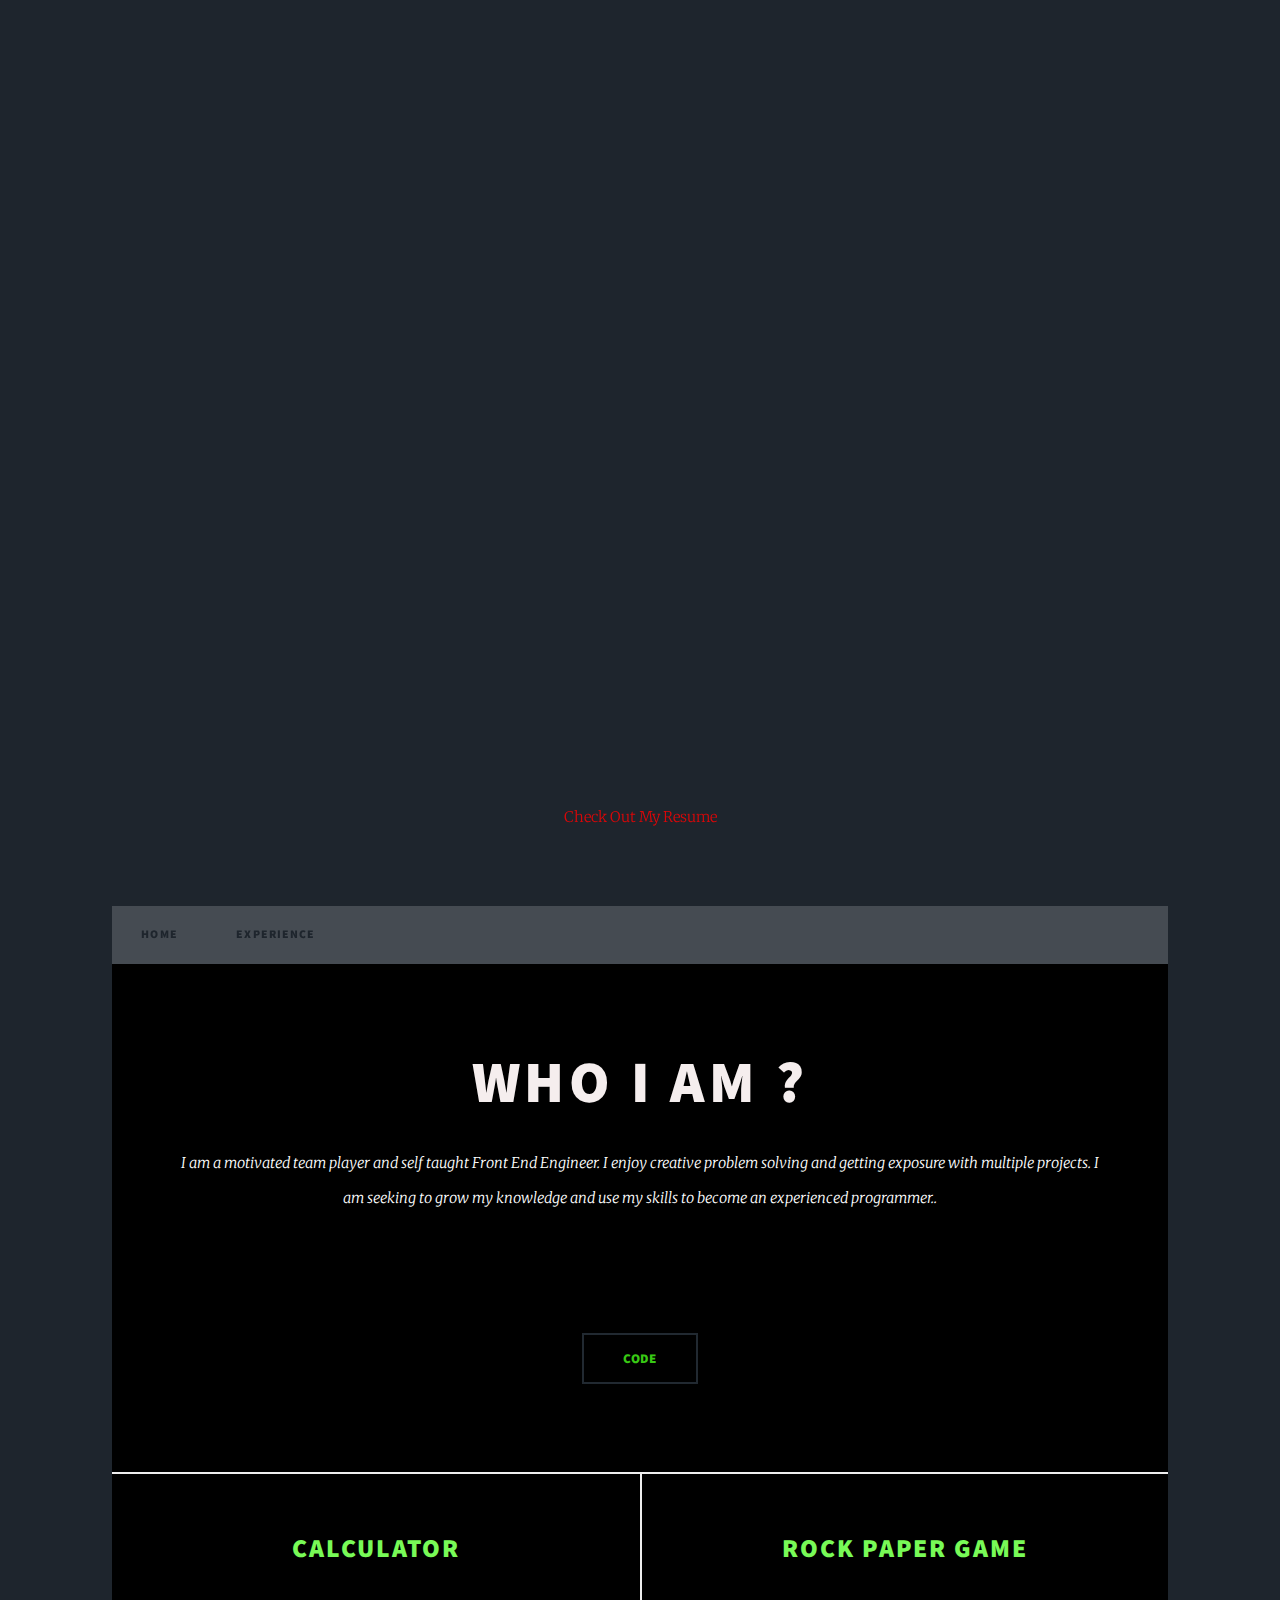
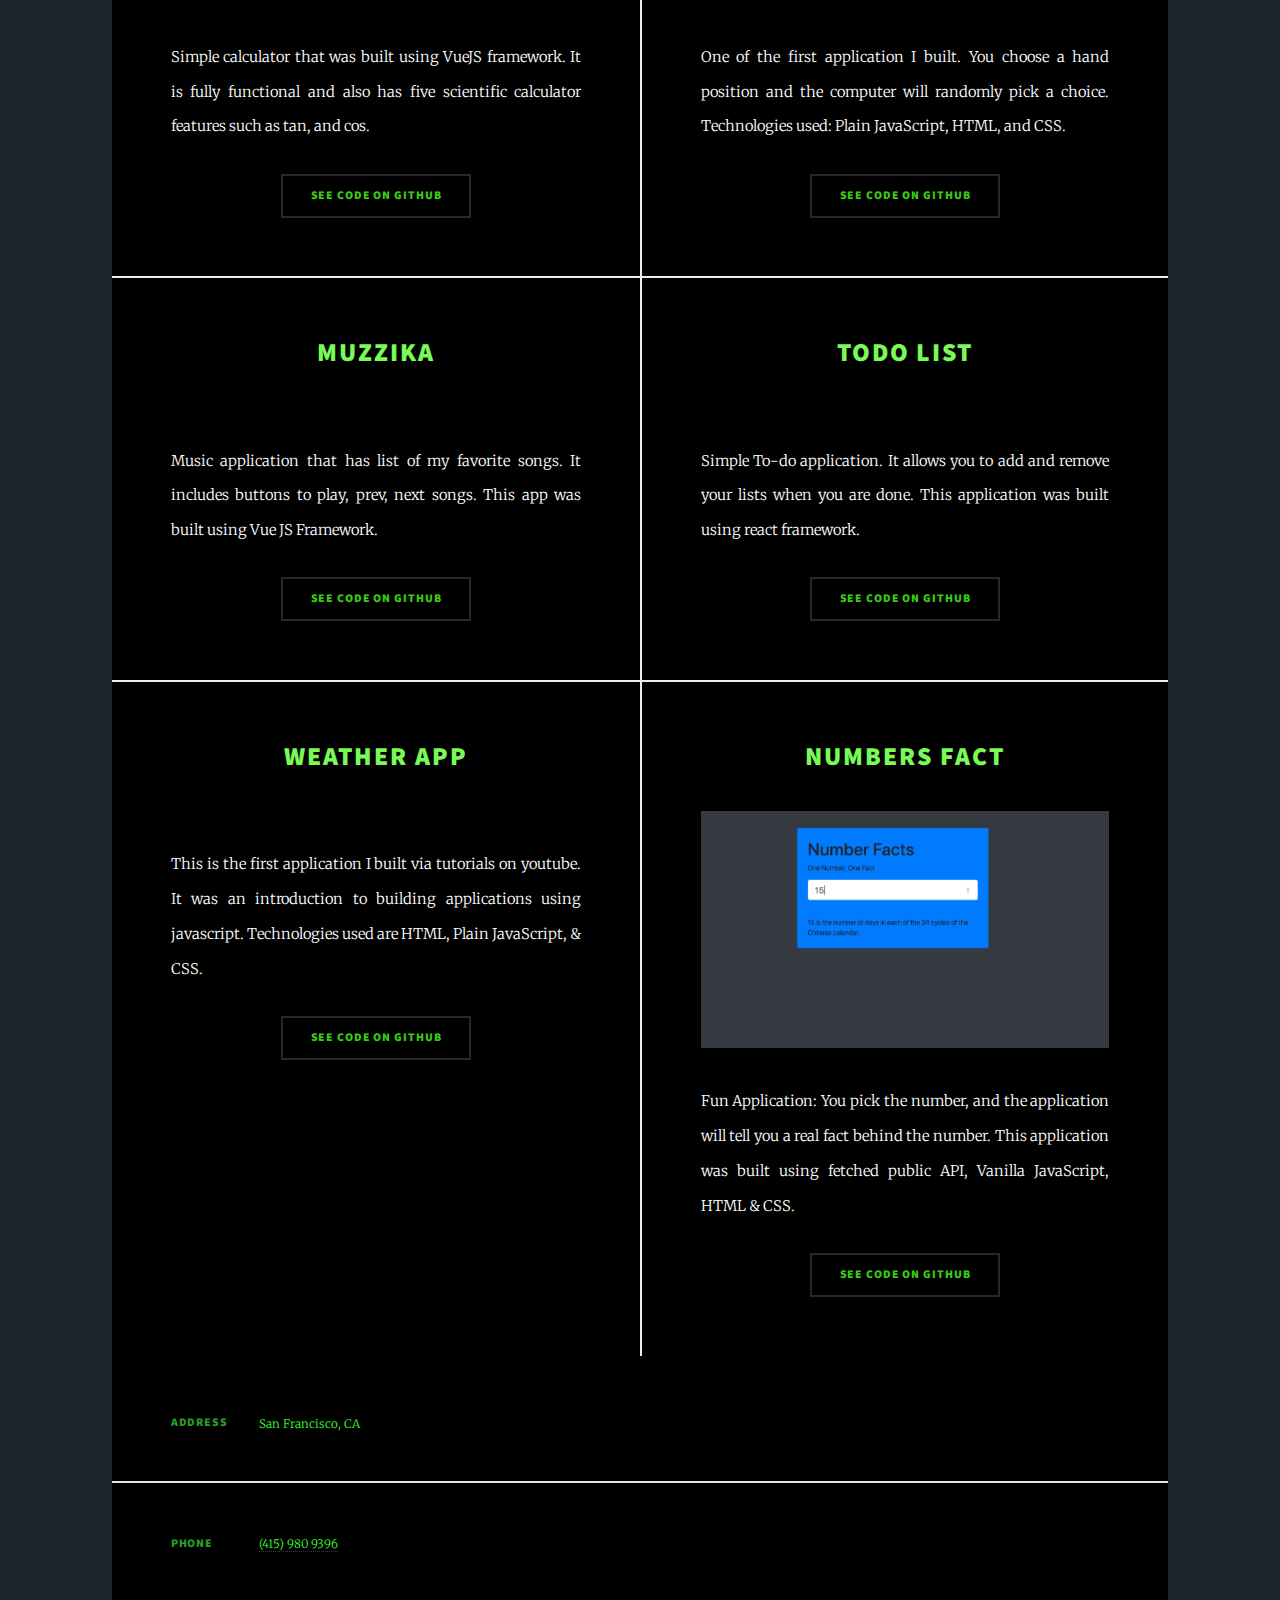
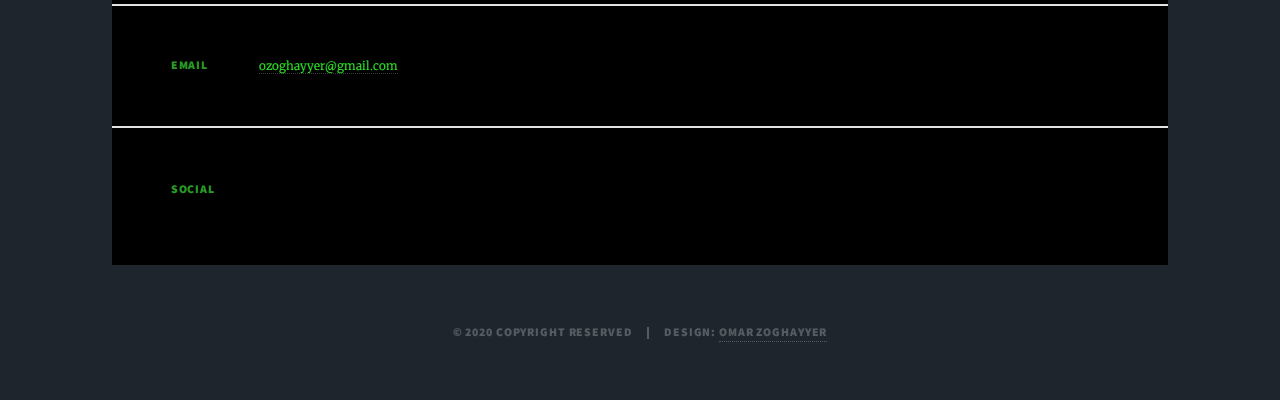
==== commit dafdb7e2: "changed some style and added resume section" ====
--- a/index.html
+++ b/index.html
@@ -6,7 +6,7 @@
 -->
 <html>
 	<head>
-		<title> عمرالزغير | Omar Zoghayyer</title>
+		<title> "عمرالزغير" || Omar Zoghayyer</title>
 		<meta charset="utf-8" />
 		<meta name="viewport" content="width=device-width, initial-scale=1, user-scalable=no" />
 	    <link rel="icon" href="./images/algorithm.png">
@@ -52,13 +52,19 @@
 
 				<!-- Header -->
 					<header id="header">
-						<a href="/assets/resume.pdf" class="logo"><i class="fa fa-download"></i> Resume</a>
+
+						<a href="/assets/resume.pdf" class="logo"><i class="fa fa-download"></i> Grab A Copy </a>
 					</header>
+					<p class="hid" >Check Out My Resume</p>
+
+				
+
 
 				<!-- Nav -->
 					<nav id="nav">
 						<ul class="links">
-							<li class="active"><a href="index.html">About Me</a></li>
+							<li class="active"><a href="index.html">Home</a></li>
+							<li class="active"><a href="resume.html">Experience</a></li>
 							
 						</ul>
 						<ul class="icons">
@@ -91,9 +97,9 @@
 										</a></h2>
 									</header>
 									<a href="https://github.com/omarzoghayyer/Calculator_Vue-cli" class="image fit"><img src="images/calculator.png" alt="" /></a>
-									<p>Donec eget ex magna. Interdum et malesuada fames ac ante ipsum primis in faucibus. Pellentesque venenatis dolor imperdiet dolor mattis sagittis magna etiam.</p>
-									<ul class="actions special">
-										<li><a href="https://github.com/omarzoghayyer/Calculator_Vue-cli" class="button">see code on github</a></li>
+									<p>Simple calculator that was built using VueJS framework. It is fully functional and also has five scientific calculator features such as tan, and cos. </p>
+									<ul class="actions special">
+										<li><a href="https://github.com/omarzoghayyer/Calculator_Vue-cli" class="button">See code on github</a></li>
 									</ul>
 								</article>
 								<article>
@@ -102,9 +108,9 @@
 											</a></h2>
 									</header>
 									<a href="https://github.com/omarzoghayyer/rock-paper-scissors" class="image fit"><img src="images/rock.png" alt="" /></a>
-									<p>Donec eget ex magna. Interdum et malesuada fames ac ante ipsum primis in faucibus. Pellentesque venenatis dolor imperdiet dolor mattis sagittis magna etiam.</p>
-									<ul class="actions special">
-										<li><a href="https://github.com/omarzoghayyer/rock-paper-scissors" class="button">see code on github</a></li>
+									<p>One of the first application I built. You choose a hand position and the computer will randomly pick a choice. Technologies used: Plain JavaScript, HTML, and CSS.</p>
+									<ul class="actions special">
+										<li><a href="https://github.com/omarzoghayyer/rock-paper-scissors" class="button">See code on github</a></li>
 									</ul>
 								</article>
 								<article>
@@ -113,7 +119,7 @@
 										</a></h2>
 									</header>
 									<a href="https://github.com/omarzoghayyer/Muzzika" class="image fit"><img src="images/muzzika.png" alt="" /></a>
-									<p>Donec eget ex magna. Interdum et malesuada fames ac ante ipsum primis in faucibus. Pellentesque venenatis dolor imperdiet dolor mattis sagittis magna etiam.</p>
+									<p>Music application that has list of my favorite songs. It includes buttons to play, prev, next songs. This app was built using Vue JS Framework.</p>
 									<ul class="actions special">
 										<li><a href="https://github.com/omarzoghayyer/Muzzika" class="button">see code on github</a></li>
 									</ul>
@@ -124,7 +130,7 @@
 										</a></h2>
 									</header>
 									<a href="https://github.com/omarzoghayyer/to-do-List-react" class="image fit"><img src="images/todo.png" alt="" /></a>
-									<p>Donec eget ex magna. Interdum et malesuada fames ac ante ipsum primis in faucibus. Pellentesque venenatis dolor imperdiet dolor mattis sagittis magna etiam.</p>
+									<p>Simple To-do application. It allows you to add and remove your lists when you are done. This application was built using react framework.</p>
 									<ul class="actions special">
 										<li><a href="https://github.com/omarzoghayyer/to-do-List-react" class="button">see code on github</a></li>
 									</ul>
@@ -135,7 +141,7 @@
 										</a></h2>
 									</header>
 									<a href="https://github.com/omarzoghayyer/weatherapp1" class="image fit"><img src="images/weather.png" alt="" /></a>
-									<p>Donec eget ex magna. Interdum et malesuada fames ac ante ipsum primis in faucibus. Pellentesque venenatis dolor imperdiet dolor mattis sagittis magna etiam.</p>
+									<p> This is the first application I built via tutorials on youtube. It was an introduction to building applications using javascript. Technologies used are HTML, Plain JavaScript, & CSS.</p>
 									<ul class="actions special">
 										<li><a href="https://github.com/omarzoghayyer/weatherapp1" class="button">see code on github</a></li>
 									</ul>
@@ -145,8 +151,8 @@
 										<h2><a class="title" href="https://github.com/omarzoghayyer/NumberFacts-with-Fetch-Ajax">Numbers Fact<br />
 										</a></h2>
 									</header>
-									<a href="https://github.com/omarzoghayyer/NumberFacts-with-Fetch-Ajax" class="image fit"><img src="images/number.png" alt="" /></a>
-									<p>Donec eget ex magna. Interdum et malesuada fames ac ante ipsum primis in faucibus. Pellentesque venenatis dolor imperdiet dolor mattis sagittis magna etiam.</p>
+									<a href="https://github.com/omarzoghayyer/NumberFacts-with-Fetch-Ajax" class="image fit"><img src="images/numberfact.png" alt="" /></a>
+									<p>Fun Application: You pick the number, and the application will tell you a real fact behind the number. This application was built using fetched public API, Vanilla JavaScript, HTML & CSS.</p>
 									<ul class="actions special">
 										<li><a href="https://github.com/omarzoghayyer/NumberFacts-with-Fetch-Ajax" class="button"> see code on github</a></li>
 									</ul>
--- a/assets/css/main.css
+++ b/assets/css/main.css
@@ -4584,7 +4584,7 @@
 		background: #141414;
 		box-shadow: none;
 		color: #6de955 !important;
-		height: 30%;
+		height: 40%;
 		max-width:40%;
 		overflow-y: auto;
 		padding: 3rem 2rem;
--- a/assets/css/header.css
+++ b/assets/css/header.css
@@ -19,4 +19,12 @@
 #yellow{
     color: rgb(207, 124, 16);
 }
+.hid{
+    position: relative;
+    float: center;
+    color: rgba(255, 0, 0, 0.842);
+    text-align: center;
+    justify-content: center;
 
+    bottom: 100px;
+}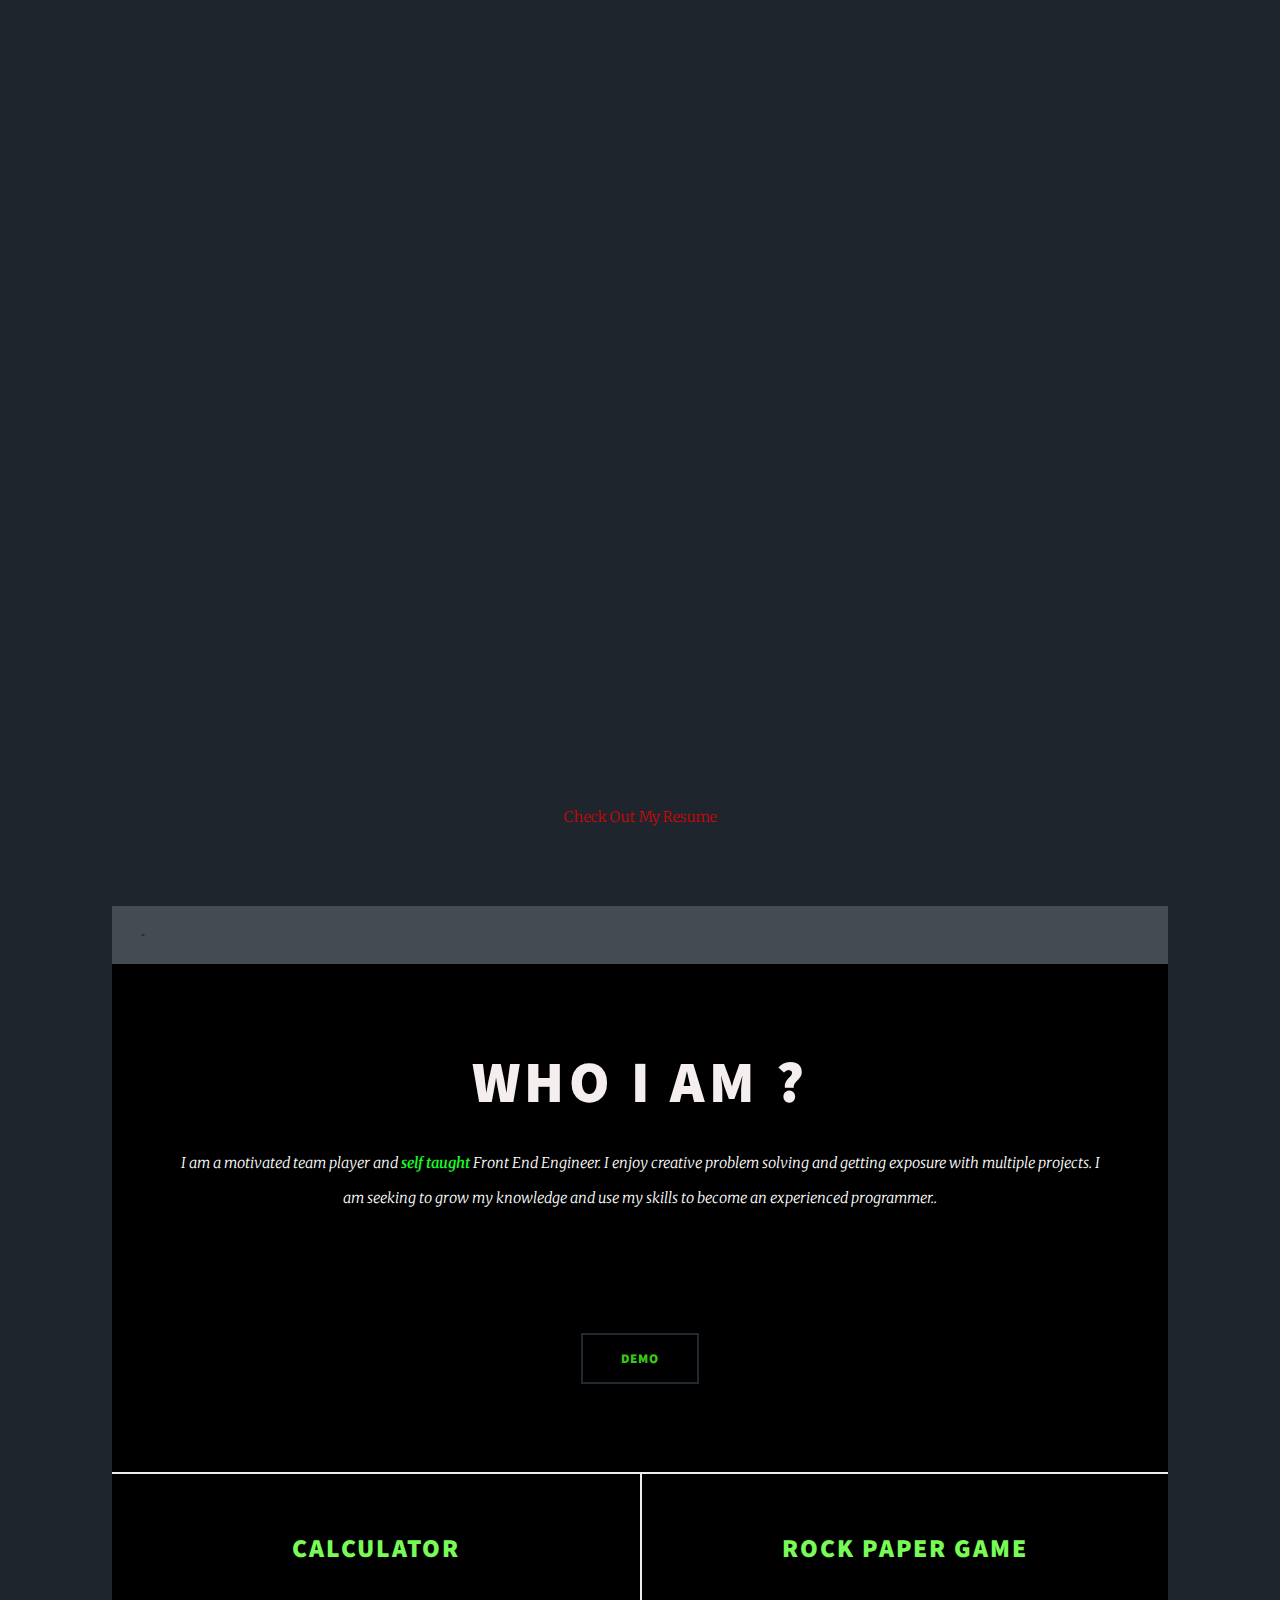
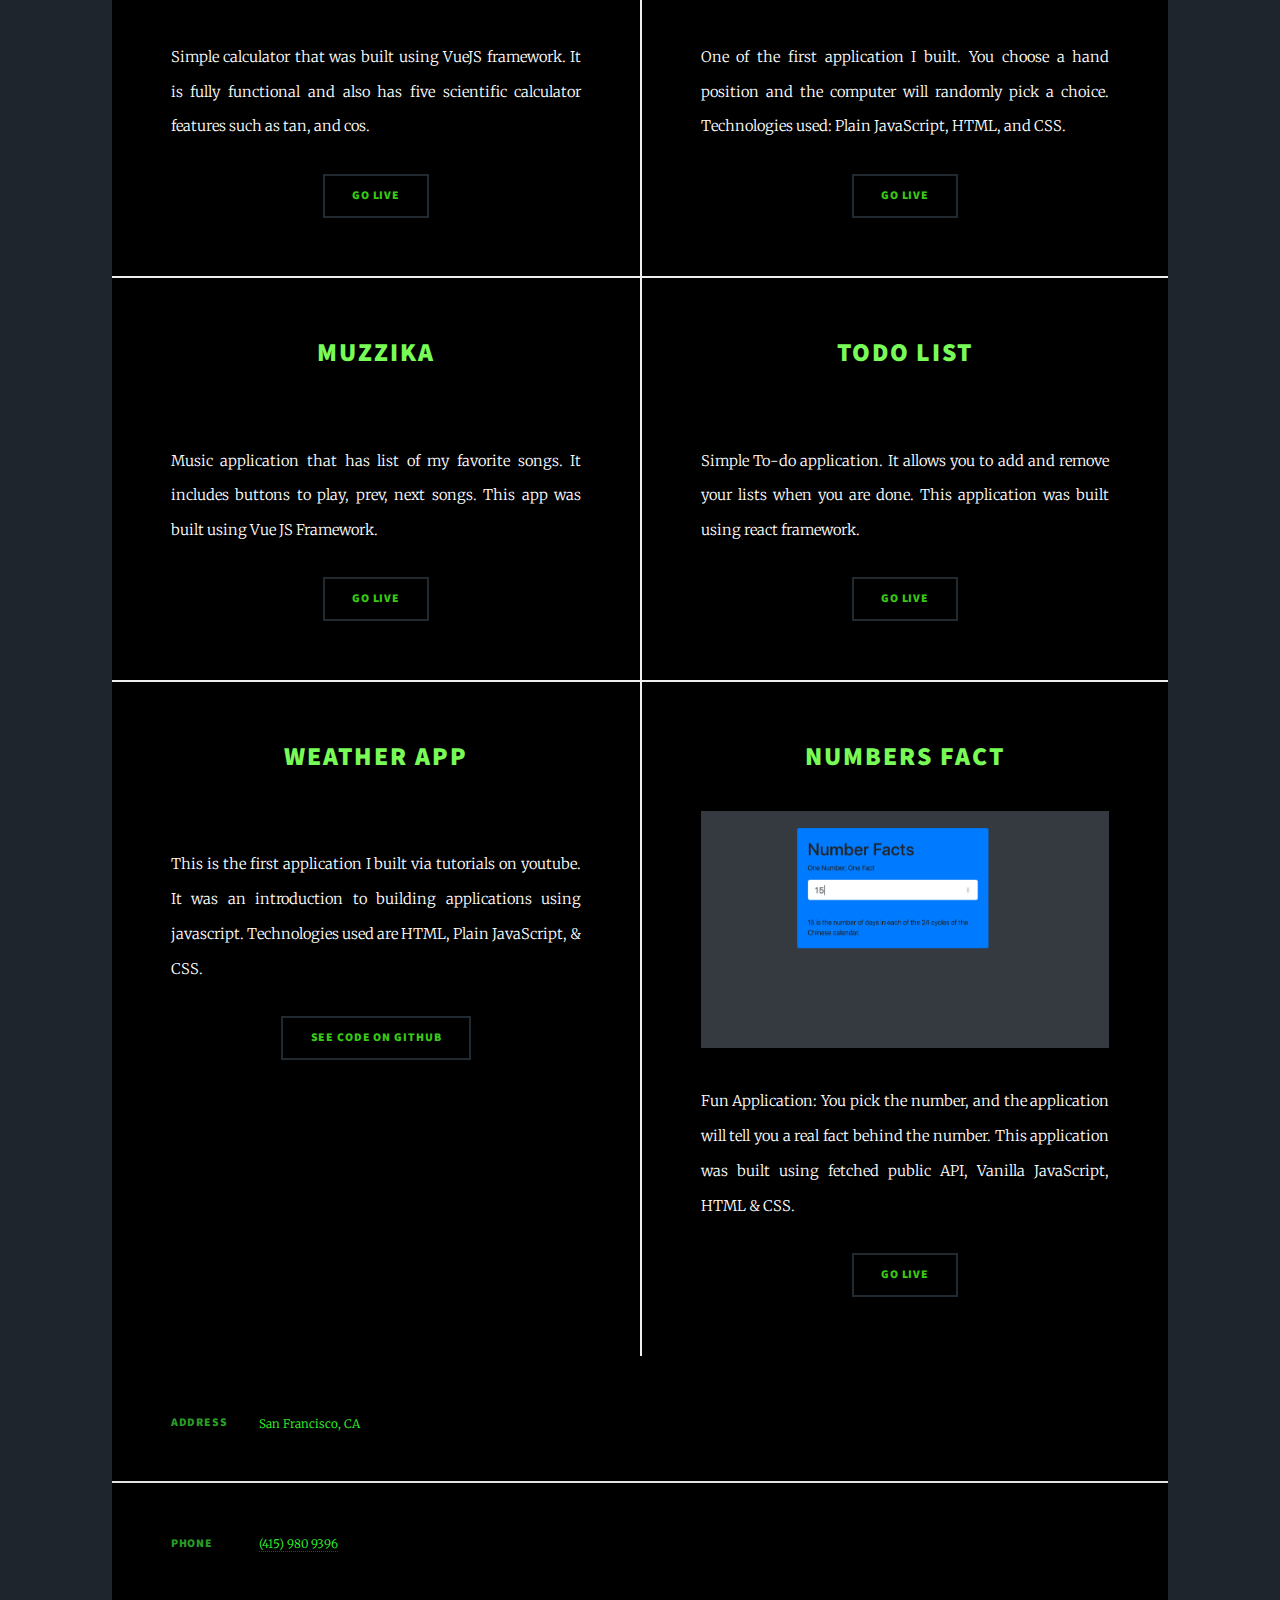
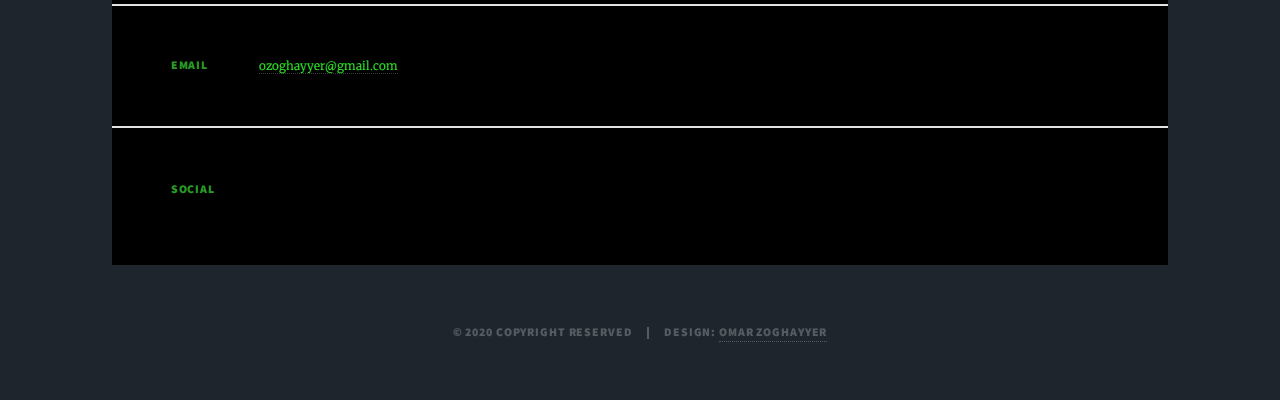
==== commit d01e3396: "updated my resume format and added some style to the header" ====
--- a/index.html
+++ b/index.html
@@ -63,8 +63,8 @@
 				<!-- Nav -->
 					<nav id="nav">
 						<ul class="links">
-							<li class="active"><a href="index.html">Home</a></li>
-							<li class="active"><a href="resume.html">Experience</a></li>
+							<li class="active"><a href="index.html">-</a></li>
+							<!-- <li class="active"><a href="resume.html">Experience</a></li> -->
 							
 						</ul>
 						<ul class="icons">
@@ -81,11 +81,11 @@
 							<article class="post featured">
 								<header class="major">
 									<h2>Who I am ?</h2>
-									<p>I am a motivated team player and self taught Front End Engineer. I enjoy creative problem solving and getting exposure with multiple projects. I am seeking to grow my knowledge and use my skills to become an experienced programmer..</p>
+									<p>I am a motivated team player and <strong>self taught</strong> Front End Engineer. I enjoy creative problem solving and getting exposure with multiple projects. I am seeking to grow my knowledge and use my skills to become an experienced programmer..</p>
 								</header>
 								<a href="https://github.com/omarzoghayyer/coronavirus-map-api" class="image main"><img src="images/coronavirus-map.png" alt="" /></a>
 								<ul class="actions special">
-									<li><a href="https://github.com/omarzoghayyer/coronavirus-map-api" class="button large">Code</a></li>
+									<li><a href="https://kind-goldwasser-64df3b.netlify.app/" class="button large">Demo</a></li>
 								</ul>
 							</article>
 
@@ -99,7 +99,7 @@
 									<a href="https://github.com/omarzoghayyer/Calculator_Vue-cli" class="image fit"><img src="images/calculator.png" alt="" /></a>
 									<p>Simple calculator that was built using VueJS framework. It is fully functional and also has five scientific calculator features such as tan, and cos. </p>
 									<ul class="actions special">
-										<li><a href="https://github.com/omarzoghayyer/Calculator_Vue-cli" class="button">See code on github</a></li>
+										<li><a href="https://confident-golick-41d060.netlify.app" class="button">Go Live</a></li>
 									</ul>
 								</article>
 								<article>
@@ -110,7 +110,7 @@
 									<a href="https://github.com/omarzoghayyer/rock-paper-scissors" class="image fit"><img src="images/rock.png" alt="" /></a>
 									<p>One of the first application I built. You choose a hand position and the computer will randomly pick a choice. Technologies used: Plain JavaScript, HTML, and CSS.</p>
 									<ul class="actions special">
-										<li><a href="https://github.com/omarzoghayyer/rock-paper-scissors" class="button">See code on github</a></li>
+										<li><a href="https://inspiring-kowalevski-33c79b.netlify.app" class="button">Go Live</a></li>
 									</ul>
 								</article>
 								<article>
@@ -121,7 +121,7 @@
 									<a href="https://github.com/omarzoghayyer/Muzzika" class="image fit"><img src="images/muzzika.png" alt="" /></a>
 									<p>Music application that has list of my favorite songs. It includes buttons to play, prev, next songs. This app was built using Vue JS Framework.</p>
 									<ul class="actions special">
-										<li><a href="https://github.com/omarzoghayyer/Muzzika" class="button">see code on github</a></li>
+										<li><a href="https://hungry-panini-458b89.netlify.app/" class="button">Go Live</a></li>
 									</ul>
 								</article>
 								<article>
@@ -132,7 +132,7 @@
 									<a href="https://github.com/omarzoghayyer/to-do-List-react" class="image fit"><img src="images/todo.png" alt="" /></a>
 									<p>Simple To-do application. It allows you to add and remove your lists when you are done. This application was built using react framework.</p>
 									<ul class="actions special">
-										<li><a href="https://github.com/omarzoghayyer/to-do-List-react" class="button">see code on github</a></li>
+										<li><a href="https://blissful-mcclintock-5e0aa8.netlify.app" class="button">Go Live</a></li>
 									</ul>
 								</article>
 								<article>
@@ -154,7 +154,7 @@
 									<a href="https://github.com/omarzoghayyer/NumberFacts-with-Fetch-Ajax" class="image fit"><img src="images/numberfact.png" alt="" /></a>
 									<p>Fun Application: You pick the number, and the application will tell you a real fact behind the number. This application was built using fetched public API, Vanilla JavaScript, HTML & CSS.</p>
 									<ul class="actions special">
-										<li><a href="https://github.com/omarzoghayyer/NumberFacts-with-Fetch-Ajax" class="button"> see code on github</a></li>
+										<li><a href="https://naughty-einstein-afd2d8.netlify.app/" class="button">Go Live</a></li>
 									</ul>
 								</article>
 							</section>
--- a/assets/css/header.css
+++ b/assets/css/header.css
@@ -27,4 +27,8 @@
     justify-content: center;
 
     bottom: 100px;
+}
+
+strong{
+    color: rgb(28, 247, 39);
 }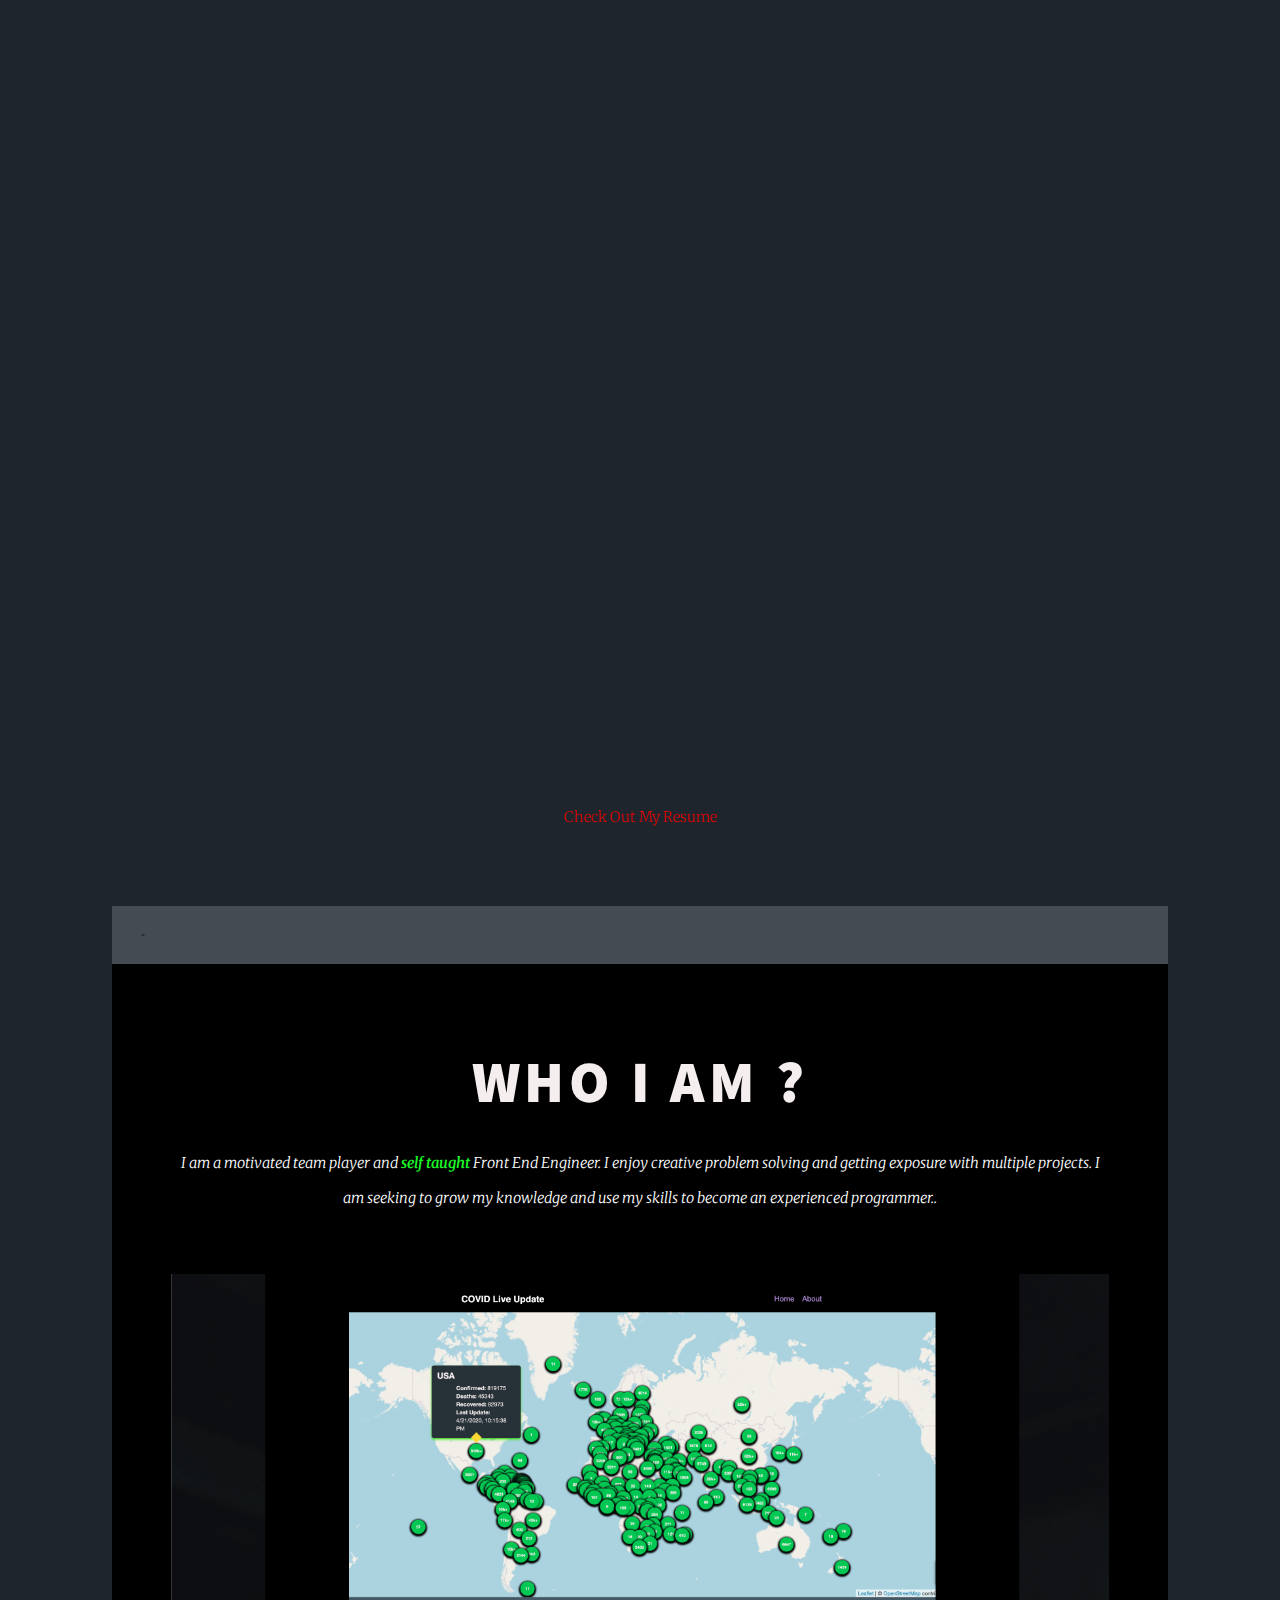
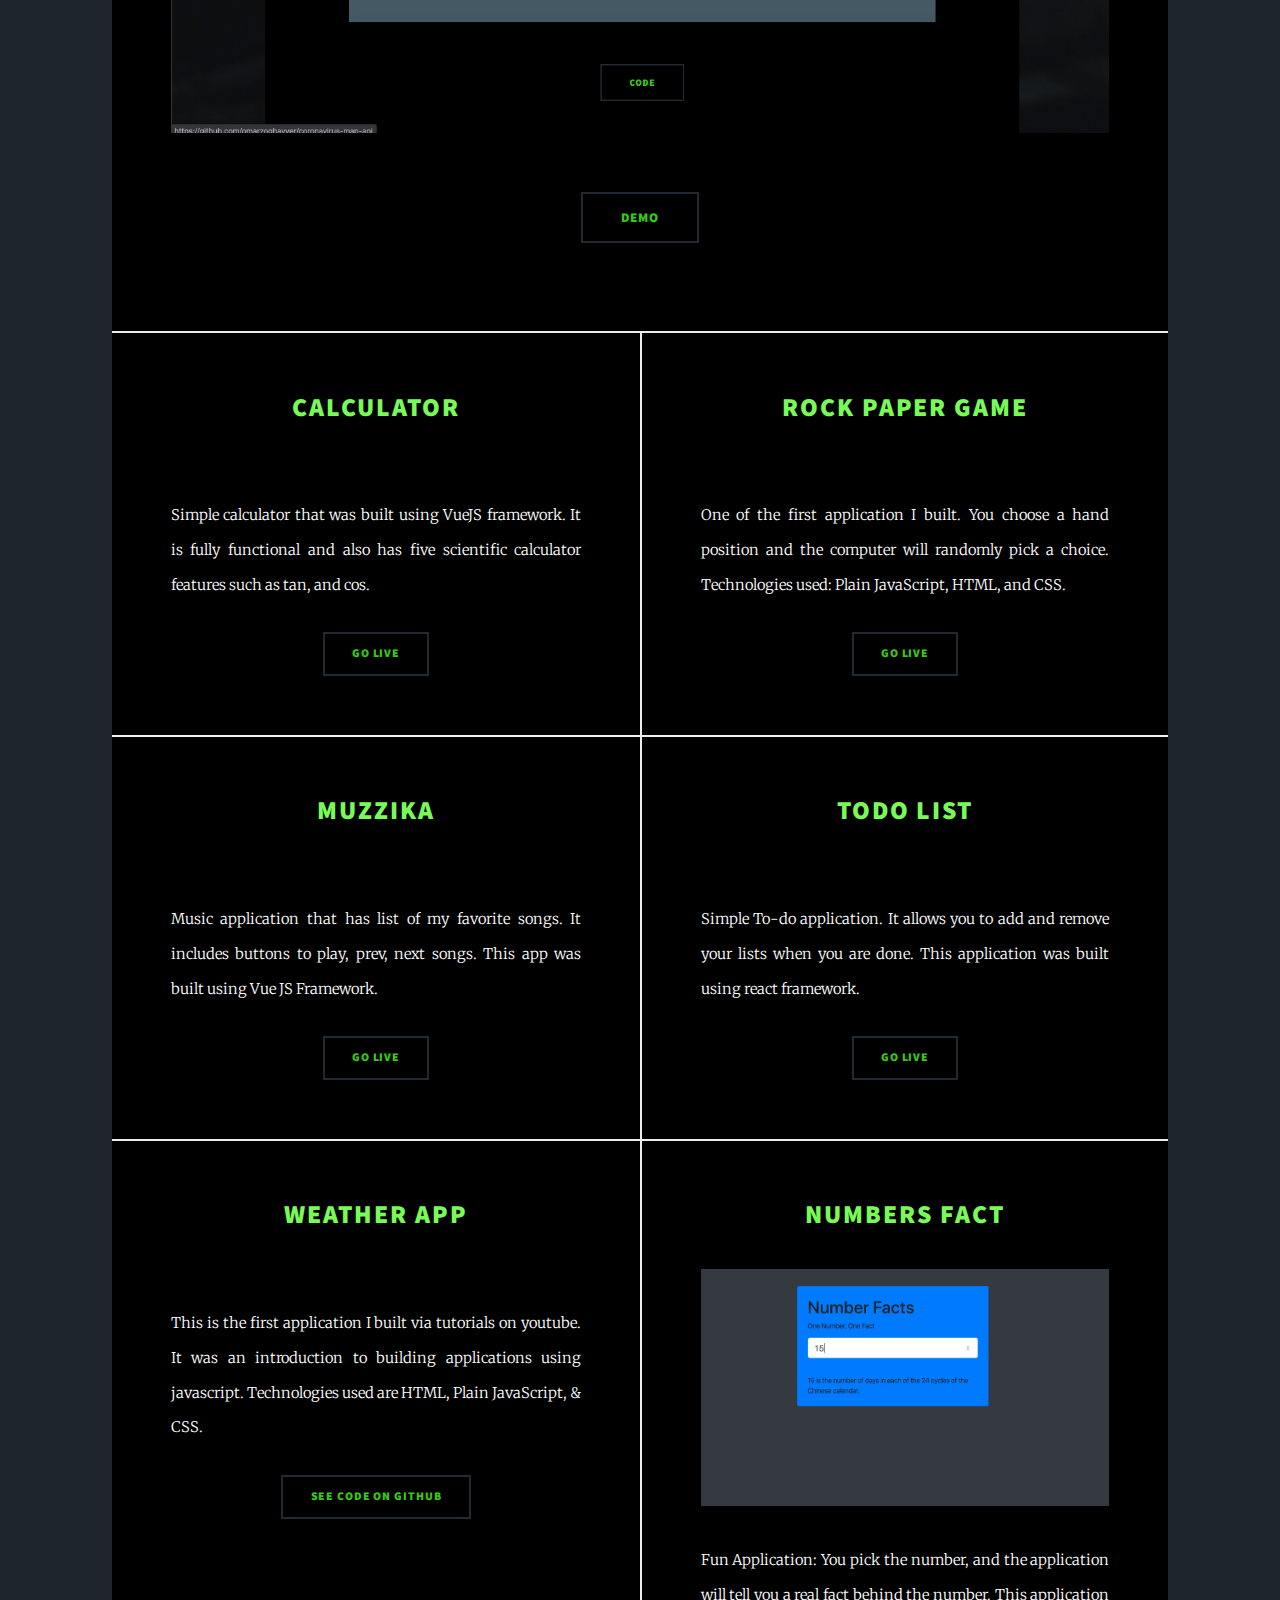
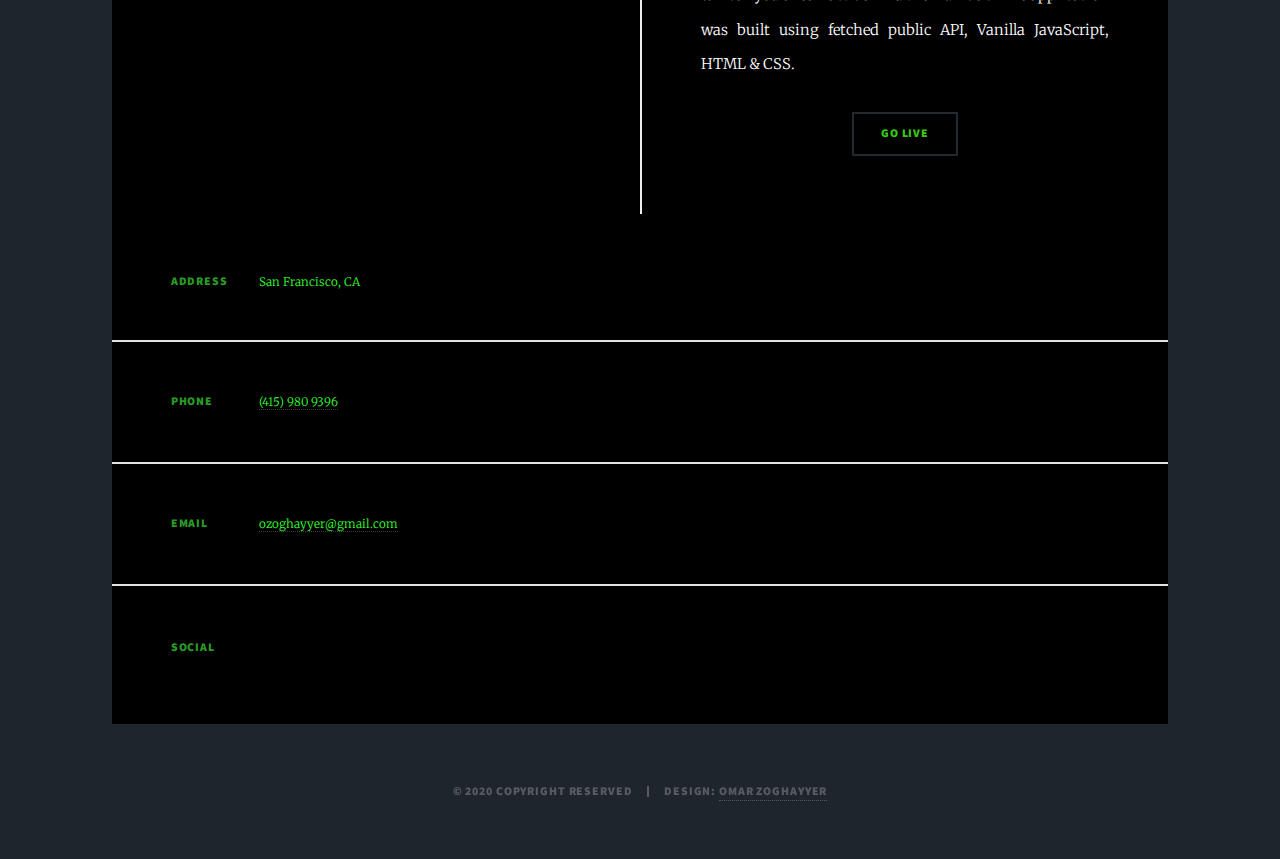
==== commit 686a98ac: "changed github demo picture" ====
--- a/index.html
+++ b/index.html
@@ -83,9 +83,9 @@
 									<h2>Who I am ?</h2>
 									<p>I am a motivated team player and <strong>self taught</strong> Front End Engineer. I enjoy creative problem solving and getting exposure with multiple projects. I am seeking to grow my knowledge and use my skills to become an experienced programmer..</p>
 								</header>
-								<a href="https://github.com/omarzoghayyer/coronavirus-map-api" class="image main"><img src="images/coronavirus-map.png" alt="" /></a>
+								<a href="https://github.com/omarzoghayyer/design-data-from-api" id="imgea"class="image main"><img src="images/2.png" alt="" /></a>
 								<ul class="actions special">
-									<li><a href="https://kind-goldwasser-64df3b.netlify.app/" class="button large">Demo</a></li>
+									<li><a href="https://pensive-wiles-9ff7d9.netlify.app/" class="button large">Demo</a></li>
 								</ul>
 							</article>
 
